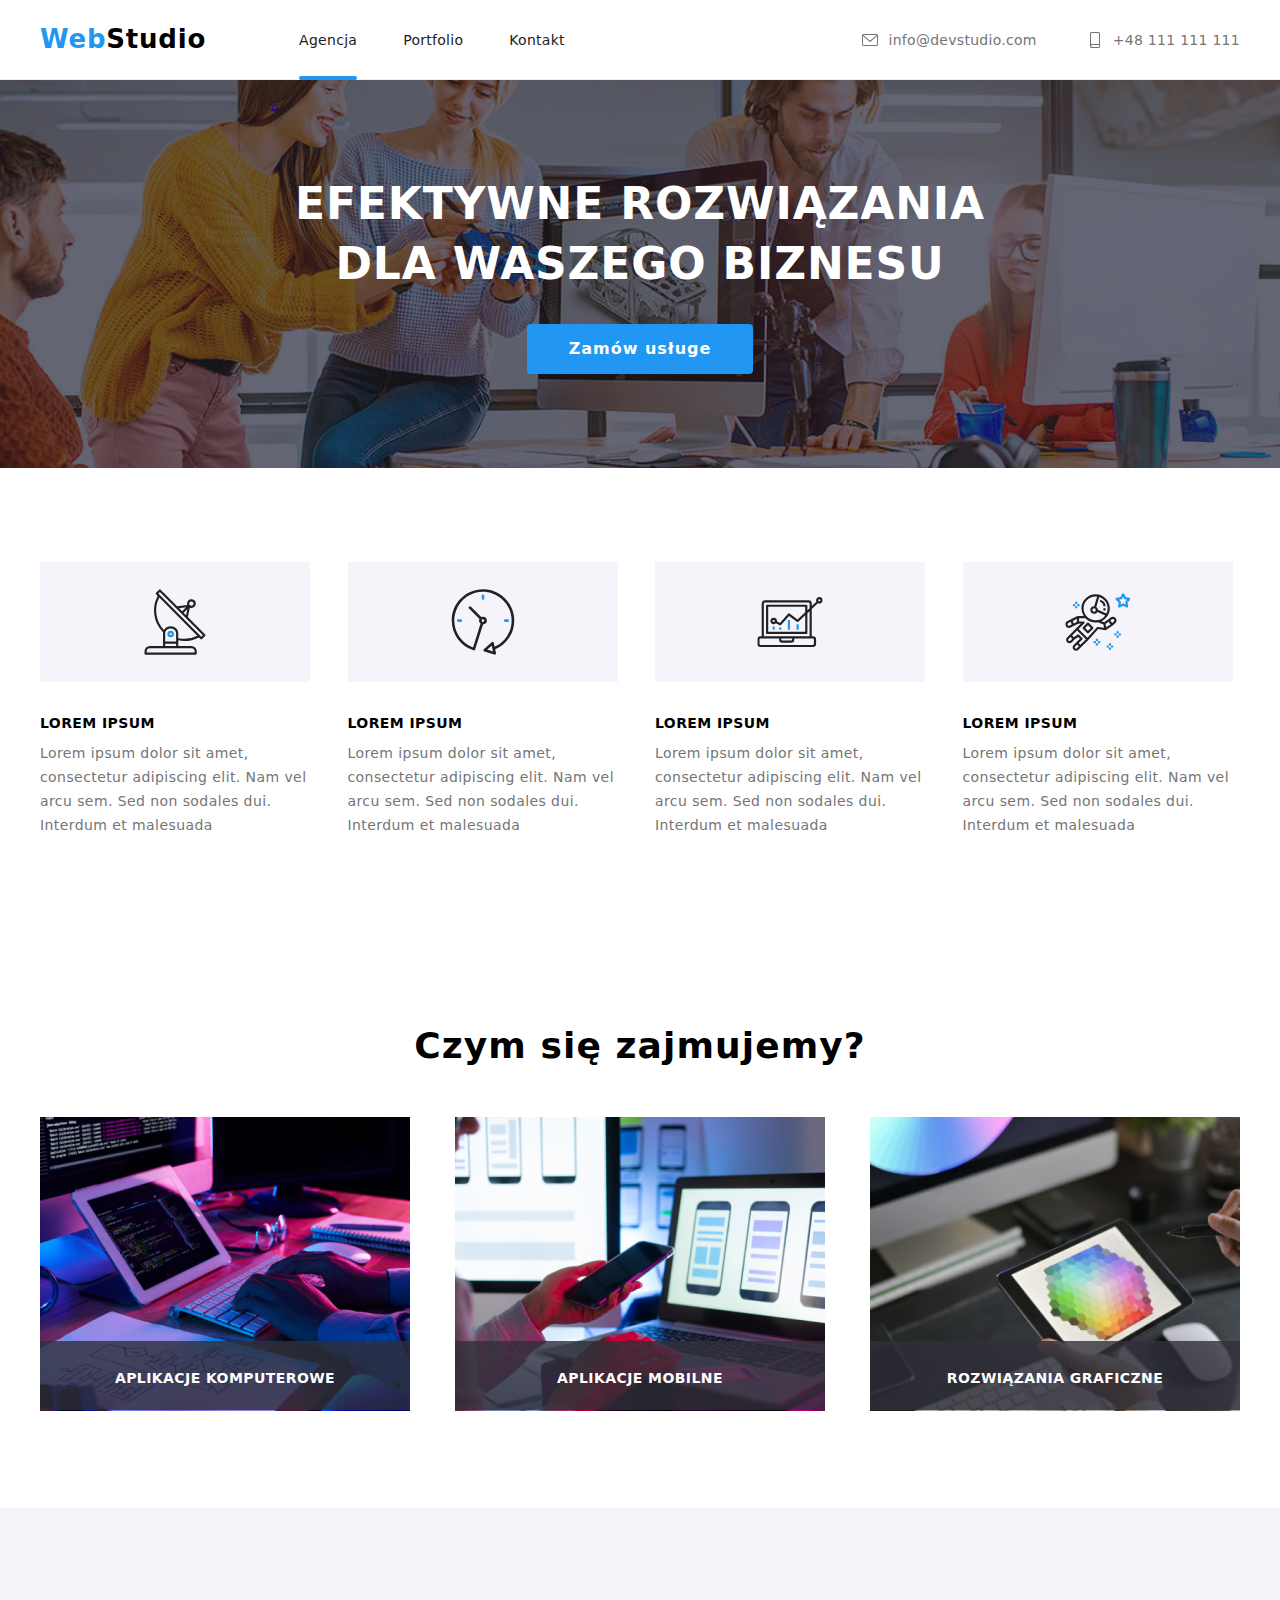
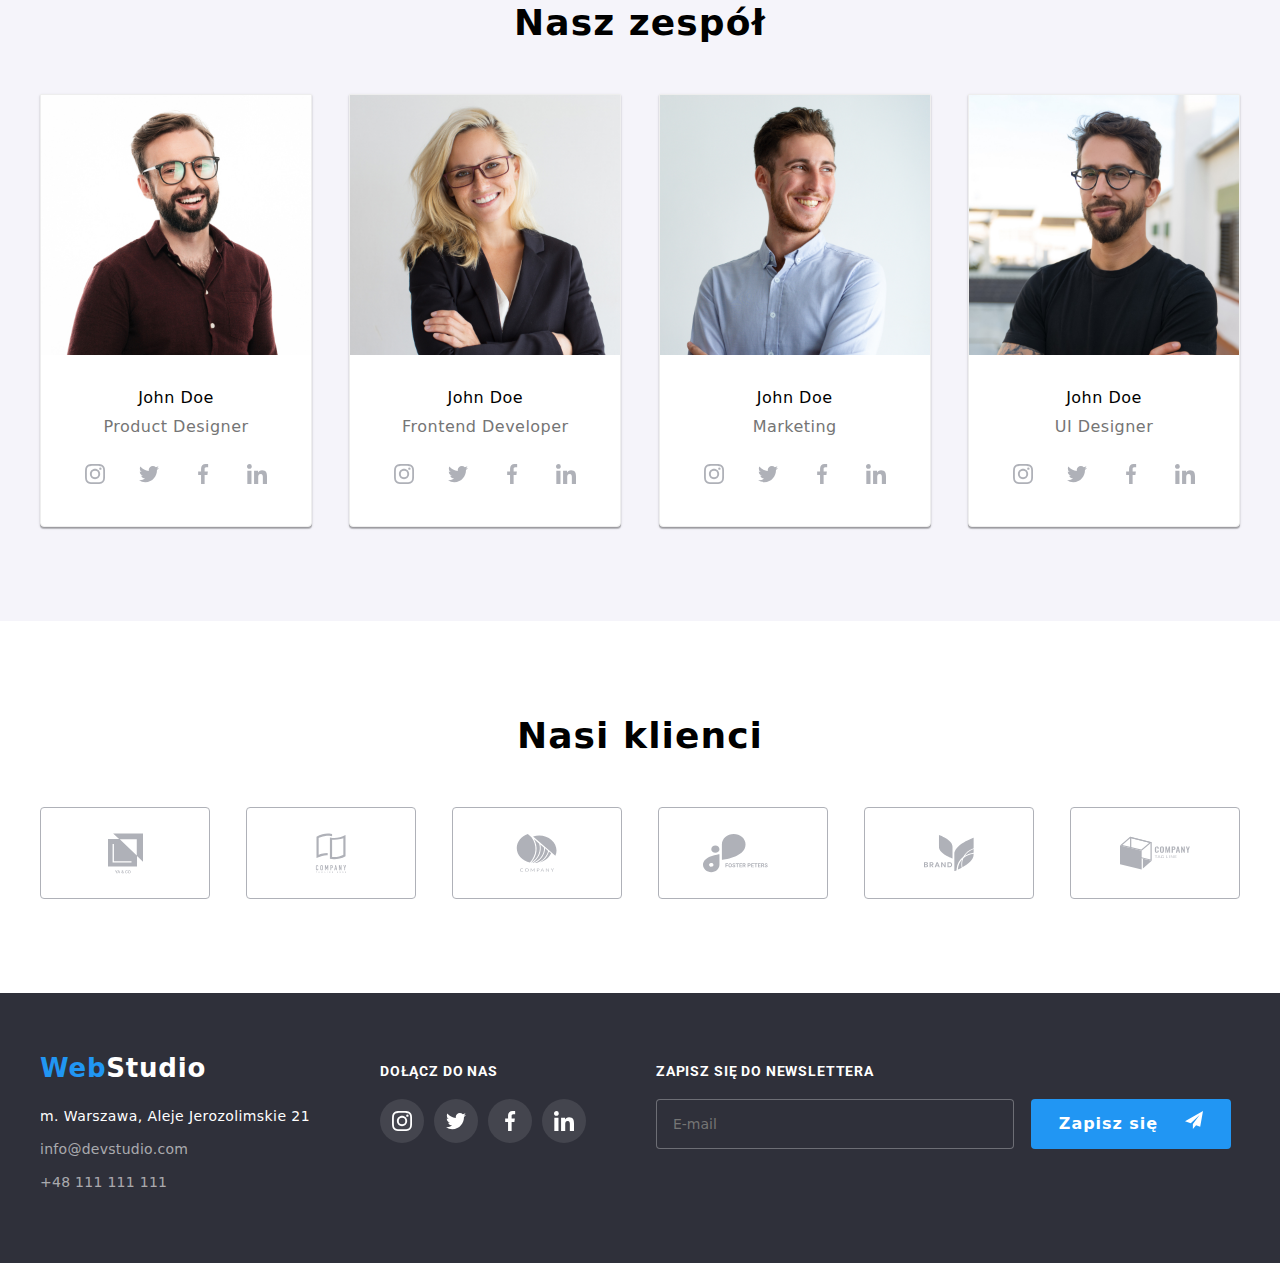
==== index.html @ d6995d27 "Initial commit" ====
<!DOCTYPE html>
<html lang="pl">
  <head>
    <meta charset="UTF-8" />
    <meta http-equiv="X-UA-Compatible" content="IE=edge" />
    <meta name="viewport" content="width=device-width, initial-scale=1.0" />
    <link rel="preconnect" href="https://fonts.googleapis.com" />
    <link rel="preconnect" href="https://fonts.gstatic.com" crossorigin />
    <link
      href="https://fonts.googleapis.com/css2?family=Raleway:wght@700&family=Roboto:wght@400;500;700;900&display=swap"
      rel="stylesheet"
    />
    <link rel="stylesheet" href="css/normalize.css" />
    <link rel="stylesheet" href="css/main.min.css" />
    <title>WebStudio</title>
  </head>
  <body>
    <header>
      <div class="container header">
        <nav class="header__nav">
          <a href="./index.html" class="header__logo"
            >Web<span class="header__logo--accent">Studio</span>
          </a>
          <ul class="header__menu">
            <li>
              <a class="header__menu--link header__menu--hover" href="">Agencja</a>
            </li>
            <li><a class="header__menu--link" href="./portfolio.html">Portfolio</a></li>
            <li><a class="header__menu--link" href="">Kontakt</a></li>
          </ul>
        </nav>
        <ul class="header__contact">
          <li>
            <a class="header__contact--link" href="mailto:info@devstudio.com"
              ><svg width="18" height="16">
                <use href="./images/icons.svg#icon-envelope-3"></use>
              </svg>
              info@devstudio.com</a
            >
          </li>
          <li>
            <a class="header__contact--link" href="tel:+48111111111"
              ><svg width="16" height="20">
                <use href="./images/icons.svg#icon-smartphone-2"></use>
              </svg>
              +48 111 111 111</a
            >
          </li>
        </ul>
      </div>
    </header>
    <main>
      <section class="section slogan">
        <div class="container">
          <h1 class="slogan__text">EFEKTYWNE ROZWIĄZANIA<br />DLA WASZEGO BIZNESU</h1>
          <button type="button" class="slogan__button" data-modal-open>Zamów usługe</button>
        </div>
      </section>
      <section class="section">
        <div class="container">
          <ul class="lorem__list lorem__icons">
            <li>
              <svg class="lorem__icons--box" width="65.32px" height="70px">
                <use href="./images/icons.svg#icon-antenna-1"></use>
              </svg>
              <h3>LOREM IPSUM</h3>
              <p class="lorem__table--text">
                Lorem ipsum dolor sit amet, consectetur adipiscing elit. Nam vel arcu sem. Sed non
                sodales dui. Interdum et malesuada
              </p>
            </li>
            <li>
              <svg class="lorem__icons--box" width="65.32px" height="70px">
                <use href="./images/icons.svg#icon-clock-1"></use>
              </svg>
              <h3>LOREM IPSUM</h3>
              <p class="lorem__table--text">
                Lorem ipsum dolor sit amet, consectetur adipiscing elit. Nam vel arcu sem. Sed non
                sodales dui. Interdum et malesuada
              </p>
            </li>
            <li>
              <svg class="lorem__icons--box" width="65.32px" height="70px">
                <use href="./images/icons.svg#icon-diagram-1"></use>
              </svg>
              <h3>LOREM IPSUM</h3>
              <p class="lorem__table--text">
                Lorem ipsum dolor sit amet, consectetur adipiscing elit. Nam vel arcu sem. Sed non
                sodales dui. Interdum et malesuada
              </p>
            </li>
            <li>
              <svg class="lorem__icons--box" width="65.32px" height="70px">
                <use href="./images/icons.svg#icon-astronaut-1"></use>
              </svg>
              <h3>LOREM IPSUM</h3>
              <p class="lorem__table--text">
                Lorem ipsum dolor sit amet, consectetur adipiscing elit. Nam vel arcu sem. Sed non
                sodales dui. Interdum et malesuada
              </p>
            </li>
          </ul>
        </div>
      </section>
      <section class="section what_we_do">
        <div class="container">
          <h2>Czym się zajmujemy?</h2>
          <ul class="what_we_do__photos">
            <li class="what_we_do__table">
              <img
                src="images/writing-on-tablet.png"
                alt="writing On Tablet"
                width="370"
                height="294"
              />
              <p class="what_we_do__descriptions">APLIKACJE KOMPUTEROWE</p>
            </li>
            <li class="what_we_do__table">
              <img
                src="images/using-talet-and-mobilephone.png"
                alt="using Talet And Mobilephone"
                width="370"
                height="294"
              />
              <p class="what_we_do__descriptions">APLIKACJE MOBILNE</p>
            </li>
            <li class="what_we_do__table">
              <img
                src="images/colours-on-tablet.png"
                alt="colours On Tablet"
                width="370"
                height="294"
              />
              <p class="what_we_do__descriptions">ROZWIĄZANIA GRAFICZNE</p>
            </li>
          </ul>
        </div>
      </section>
      <section class="section our_team">
        <div class="container">
          <h2>Nasz zespół</h2>
          <ul class="our_team__photos">
            <li class="our_team__table">
              <img src="images/worker-1.jpg" alt="worker 1" width="270" height="260" />
              <h3 class="our_team__names">John Doe</h3>
              <p class="our_team__positions">Product Designer</p>
              <ul class="our_team__icons">
                <li class="our_team__icons--box">
                  <svg height="20px" width="20px">
                    <use href="./images/icons.svg#icon-instagram-2-1"></use>
                  </svg>
                </li>
                <li class="our_team__icons--box">
                  <svg height="20px" width="20px">
                    <use href="./images/icons.svg#icon-twitter-1"></use>
                  </svg>
                </li>
                <li class="our_team__icons--box">
                  <svg height="20px" width="20px">
                    <use href="./images/icons.svg#icon-facebook-1-1"></use>
                  </svg>
                </li>
                <li class="our_team__icons--box">
                  <svg height="20px" width="20px">
                    <use href="./images/icons.svg#icon-linkedin-1-1"></use>
                  </svg>
                </li>
              </ul>
            </li>
            <li class="our_team__table">
              <img src="images/worker-2.jpg" alt="worker 2" width="270" height="260" />
              <h3 class="our_team__names">John Doe</h3>
              <p class="our_team__positions">Frontend Developer</p>
              <ul class="our_team__icons">
                <li class="our_team__icons--box">
                  <svg height="20px" width="20px">
                    <use href="./images/icons.svg#icon-instagram-2-1"></use>
                  </svg>
                </li>
                <li class="our_team__icons--box">
                  <svg height="20px" width="20px">
                    <use href="./images/icons.svg#icon-twitter-1"></use>
                  </svg>
                </li>
                <li class="our_team__icons--box">
                  <svg height="20px" width="20px">
                    <use href="./images/icons.svg#icon-facebook-1-1"></use>
                  </svg>
                </li>
                <li class="our_team__icons--box">
                  <svg height="20px" width="20px">
                    <use href="./images/icons.svg#icon-linkedin-1-1"></use>
                  </svg>
                </li>
              </ul>
            </li>
            <li class="our_team__table">
              <img src="images/worker-3.jpg" alt="worker 3" width="270" height="260" />
              <h3 class="our_team__names">John Doe</h3>
              <p class="our_team__positions">Marketing</p>
              <ul class="our_team__icons">
                <li class="our_team__icons--box">
                  <svg height="20px" width="20px">
                    <use href="./images/icons.svg#icon-instagram-2-1"></use>
                  </svg>
                </li>
                <li class="our_team__icons--box">
                  <svg height="20px" width="20px">
                    <use href="./images/icons.svg#icon-twitter-1"></use>
                  </svg>
                </li>
                <li class="our_team__icons--box">
                  <svg height="20px" width="20px">
                    <use href="./images/icons.svg#icon-facebook-1-1"></use>
                  </svg>
                </li>
                <li class="our_team__icons--box">
                  <svg height="20px" width="20px">
                    <use href="./images/icons.svg#icon-linkedin-1-1"></use>
                  </svg>
                </li>
              </ul>
            </li>
            <li class="our_team__table">
              <img src="images/worker-4.jpg" alt="worker 4" width="270" height="260" />
              <h3 class="our_team__names">John Doe</h3>
              <p class="our_team__positions">UI Designer</p>
              <ul class="our_team__icons">
                <li class="our_team__icons--box">
                  <svg height="20px" width="20px">
                    <use href="./images/icons.svg#icon-instagram-2-1"></use>
                  </svg>
                </li>
                <li class="our_team__icons--box">
                  <svg height="20px" width="20px">
                    <use href="./images/icons.svg#icon-twitter-1"></use>
                  </svg>
                </li>
                <li class="our_team__icons--box">
                  <svg height="20px" width="20px">
                    <use href="./images/icons.svg#icon-facebook-1-1"></use>
                  </svg>
                </li>
                <li class="our_team__icons--box">
                  <svg height="20px" width="20px">
                    <use href="./images/icons.svg#icon-linkedin-1-1"></use>
                  </svg>
                </li>
              </ul>
            </li>
          </ul>
        </div>
      </section>
      <section class="section">
        <div class="container">
          <h2>Nasi klienci</h2>
          <ul class="our_clients">
            <li class="our_clients__icons">
              <svg height="46.7px" width="41px">
                <use href="./images/icons.svg#icon-group-11"></use>
              </svg>
            </li>
            <li class="our_clients__icons">
              <svg height="52px" width="40px">
                <use href="./images/icons.svg#icon-group-12"></use>
              </svg>
            </li>
            <li class="our_clients__icons">
              <svg height="41.18px" width="43.46px">
                <use href="./images/icons.svg#icon-group-13"></use>
              </svg>
            </li>
            <li class="our_clients__icons">
              <svg height="80" width="120">
                <use href="./images/icons.svg#icon-group-14"></use>
              </svg>
            </li>
            <li class="our_clients__icons">
              <svg height="50" width="80">
                <use href="./images/icons.svg#icon-group-15"></use>
              </svg>
            </li>
            <li class="our_clients__icons">
              <svg height="70" width="110">
                <use href="./images/icons.svg#icon-group-16"></use>
              </svg>
            </li>
          </ul>
        </div>
      </section>
    </main>
    <footer class="footer">
      <div class="container footer__container">
        <div>
          <a href="./index.html" class="footer__logo"
            >Web<span class="footer__logo--accent">Studio</span>
          </a>
          <ul>
            <li>
              <address class="footer__adress">
                <ul>
                  <li class="footer__adress--adress">m. Warszawa, Aleje Jerozolimskie 21</li>
                  <li>
                    <a class="footer__adress--contact" href="mailto:info@devstudio.com">
                      info@devstudio.com
                    </a>
                  </li>
                  <li>
                    <a class="footer__adress--contact" href="tel:+48111111111">+48 111 111 111</a>
                  </li>
                </ul>
              </address>
            </li>
          </ul>
        </div>
        <div>
          <h4 class="footer__table--join-us">DOŁĄCZ DO NAS</h4>
          <ul class="footer__table--icons">
            <li class="footer__table--icon-box">
              <svg height="20px" width="20px">
                <use href="./images/icons.svg#icon-instagram-2-1"></use>
              </svg>
            </li>
            <li class="footer__table--icon-box">
              <svg height="20px" width="20px">
                <use href="./images/icons.svg#icon-twitter-1"></use>
              </svg>
            </li>
            <li class="footer__table--icon-box">
              <svg height="20px" width="20px">
                <use href="./images/icons.svg#icon-facebook-1-1"></use>
              </svg>
            </li>
            <li class="footer__table--icon-box">
              <svg height="20px" width="20px">
                <use href="./images/icons.svg#icon-linkedin-1-1"></use>
              </svg>
            </li>
          </ul>
        </div>
        <div>
          <h4 class="footer__table--join-us">ZAPISZ SIĘ DO NEWSLETTERA</h4>
          <form>
            <input class="footer__form" type="email" name="mail" placeholder="E-mail" />
            <button class="footer__button" type="submit">
              Zapisz się
              <svg class="footer__button--icon" width="18px" height="18px">
                <use href="./images/icons.svg#icon-icon-send"></use>
              </svg>
            </button>
          </form>
        </div>
      </div>
    </footer>
    <div class="backdrop is-hidden" data-modal>
      <div class="modal">
        <button type="button" class="close-btn" data-modal-close>X</button>
        <h3 class="form__heading">Zostaw swoje dane w formularzu poniżej</h3>
        <form class="form__column">
          <ul>
            <li class="form__table">
              <label class="form__label" for="name">Imię </label>
              <input class="form__input form__input--name" id="name" type="text" name="name" />
              <svg width="18" height="18" class="form__input--icons">
                <use href="./images/icons.svg#icon-person-black-18dp-1"></use>
              </svg>
            </li>
            <li class="form__table">
              <label class="form__label" for="telephone">Telefon</label>
              <input
                class="form__input form__input--telephone"
                id="telephone"
                type="tel"
                name="telephone"
              />
              <svg width="18" height="18" class="form__input--icons">
                <use href="./images/icons.svg#icon-phone-black-18dp-1"></use>
              </svg>
            </li>
            <li class="form__table">
              <label class="form__label" for="mail">Email</label>
              <input class="form__input form__input--email" id="email" type="email" name="mail" />
              <svg width="18" height="18" class="form__input--icons">
                <use href="./images/icons.svg#icon-email-black-18dp-1"></use>
              </svg>
            </li>
            <li class="form__table">
              <label class="form__label" for="comment">Komentarz</label>
              <textarea
                class="form__input form__input--comment"
                rows="5"
                name="comment"
                placeholder="Wprowadź tekst"
              ></textarea>
            </li>
            <li class="form__table form__regulations">
              <label class="form__label form__label--checkbox" for="check"
                ><input
                  class="form__checkbox"
                  id="check"
                  type="checkbox"
                  name="regulationsAndPoliticCheckbox"
                  value="acceptedRegulationsAndPolitision" />

                Oświadczam iż akceptuję <a class="form__link" href="">Regulamin</a> i
                <a class="form__link" href="">Politykę Prywatności</a>.<svg
                  width="16"
                  height="15"
                  class="form__checkbox--icon"
                >
                  <use href="./images/icons.svg#icon-icon-check"></use></svg
              ></label>
            </li>
            <li class="form__table">
              <button class="form__button" type="submit">Wyślij</button>
            </li>
          </ul>
        </form>
      </div>
    </div>
    <script src="./js/modal.js"></script>
  </body>
</html>
---- css/main.min.css ----
header{border-bottom:1px solid #ececec}.header{display:-webkit-box;display:-ms-flexbox;display:flex;-webkit-box-pack:justify;-ms-flex-pack:justify;justify-content:space-between;background-color:#fff;font-weight:500;padding:24px 0}.header__nav,.header__menu,.header__contact{display:-webkit-box;display:-ms-flexbox;display:flex;-webkit-box-align:center;-ms-flex-align:center;align-items:center}.header__logo{font-family:"" Raleway ", sans-serif";font-size:26px;font-weight:700;line-height:31px;letter-spacing:.03em;color:#2196f3}.header__logo--accent{color:#000}.header__menu{margin-left:93px;-webkit-column-gap:46px;-moz-column-gap:46px;column-gap:46px}.header__menu--hover::after{content:"";display:block;position:absolute;width:58px;height:4px;border-radius:2px;top:76px;background-color:#2196f3}.header__menu--link{color:#212121}.header__menu--link:hover{color:#2196f3;-webkit-transition-duration:250ms;transition-duration:250ms;-webkit-transition-property:color;transition-property:color}.header__contact{-webkit-column-gap:50px;-moz-column-gap:50px;column-gap:50px;fill:#757575}.header__contact--link{color:#757575;-webkit-box-align:center;-ms-flex-align:center;align-items:center;display:-webkit-box;display:-ms-flexbox;display:flex;-webkit-column-gap:10px;-moz-column-gap:10px;column-gap:10px}.header__contact:hover,.header__contact:focus{color:#2196f3;fill:#2196f3;-webkit-transition-duration:250ms;transition-duration:250ms;-webkit-transition-property:color,fill;transition-property:color,fill}.slogan{background:-webkit-gradient(linear, left top, left bottom, from(rgba(47, 48, 58, 0.4)), to(rgba(47, 48, 58, 0.4))),url(../images/people-in-work.jpg);background:linear-gradient(rgba(47, 48, 58, 0.4), rgba(47, 48, 58, 0.4)),url(../images/people-in-work.jpg);background-size:cover;margin:0 auto;color:#fff;letter-spacing:.06em;text-align:center;padding:200px 0;background-size:1600px;background-repeat:no-repeat;background-position:center}.slogan__text{font-size:44px;font-weight:900;line-height:60px;margin-bottom:30px}.slogan__button{background-color:#2196f3;border-color:#2196f3;color:#fff;font-size:16px;line-height:30px;letter-spacing:.06em;border-radius:4px;cursor:pointer;border:none;padding:10px 42px;font-weight:700}.lorem__icons,.lorem__list{display:-webkit-box;display:-ms-flexbox;display:flex;-webkit-box-pack:justify;-ms-flex-pack:justify;justify-content:space-between;-webkit-column-gap:30px;-moz-column-gap:30px;column-gap:30px}.lorem__icons--box{width:270px;height:120px;background-color:#f5f4fa;margin-bottom:30px;padding:25px 102.34px}.lorem__table--text{font-size:14px;font-weight:400;line-height:24px;letter-spacing:.03em;color:#757575}.what_we_do{padding-top:0}.what_we_do__photos{display:-webkit-box;display:-ms-flexbox;display:flex;-webkit-box-pack:justify;-ms-flex-pack:justify;justify-content:space-between;-webkit-column-gap:30px;-moz-column-gap:30px;column-gap:30px}.what_we_do__table{position:relative}.what_we_do__descriptions{background-color:rgba(47,48,58,.8);font-family:"" Roboto ", sans-serif";font-weight:700;font-size:14px;color:#fff;position:absolute;inset:224px 0 4px 0;display:-webkit-box;display:-ms-flexbox;display:flex;-webkit-box-pack:center;-ms-flex-pack:center;justify-content:center;text-align:center;padding-top:22px;z-index:1}.our_team{background-color:#f5f4fa}.our_team__photos{display:-webkit-box;display:-ms-flexbox;display:flex;-webkit-box-pack:justify;-ms-flex-pack:justify;justify-content:space-between;-webkit-column-gap:30px;-moz-column-gap:30px;column-gap:30px}.our_team__table{border:1px solid #eee;background-color:#fff;-webkit-box-shadow:0px 1px 3px rgba(0,0,0,.12),0px 1px 1px rgba(0,0,0,.14),0px 2px 1px rgba(0,0,0,.2);box-shadow:0px 1px 3px rgba(0,0,0,.12),0px 1px 1px rgba(0,0,0,.14),0px 2px 1px rgba(0,0,0,.2);border-radius:0px 0px 4px 4px;text-align:center}.our_team__names{font-size:16px;font-weight:500;line-height:19px;letter-spacing:.03em;padding-top:30px;padding-bottom:10px}.our_team__positions{font-size:16px;font-weight:400;line-height:19px;letter-spacing:.03em;padding-bottom:16px;color:#757575}.our_team__icons{display:-webkit-box;display:-ms-flexbox;display:flex;-webkit-box-pack:center;-ms-flex-pack:center;justify-content:center;fill:#afb1b8;-webkit-column-gap:10px;-moz-column-gap:10px;column-gap:10px;padding-bottom:30px}.our_team__icons--box{width:44px;height:44px;border-radius:50%;display:-webkit-box;display:-ms-flexbox;display:flex;-webkit-box-pack:center;-ms-flex-pack:center;justify-content:center;-webkit-box-align:center;-ms-flex-align:center;align-items:center}.our_team__icons--box:hover{background-color:#2196f3;cursor:pointer;fill:#fff;-webkit-transition-duration:250ms;transition-duration:250ms;-webkit-transition-property:background-color,fill;transition-property:background-color,fill}.our_clients{display:-webkit-box;display:-ms-flexbox;display:flex;-webkit-box-pack:justify;-ms-flex-pack:justify;justify-content:space-between;-webkit-column-gap:30px;-moz-column-gap:30px;column-gap:30px;fill:#afb1b8}.our_clients__icons{width:170px;height:92px;border:1px solid #afb1b8;border-radius:4px;display:-webkit-box;display:-ms-flexbox;display:flex;-webkit-box-pack:center;-ms-flex-pack:center;justify-content:center;-webkit-box-align:center;-ms-flex-align:center;align-items:center}.our_clients__icons:hover{cursor:pointer;border-color:#2196f3;fill:#2196f3;-webkit-transition-duration:250ms;transition-duration:250ms;-webkit-transition-property:border-color,fill;transition-property:border-color,fill}footer{background-color:#2f303a}.footer{padding:60px 0}.footer__container{display:-webkit-box;display:-ms-flexbox;display:flex;gap:70px}.footer__logo{display:inline-block;font-family:"" Raleway ", sans-serif";color:#2196f3;font-size:26px;font-weight:700;line-height:31px;letter-spacing:.03em;margin-bottom:20px}.footer__logo--accent{color:#fff}.footer__adress{font-style:normal}.footer__adress .footer__adress--adress{font-size:14px;line-height:24px;letter-spacing:.03em;color:#fff;margin-bottom:9px}.footer__adress--contact{display:inline-block;color:rgba(255,255,255,.6);line-height:24px;margin-bottom:9px}.footer__table--join-us{font-family:Roboto;font-weight:700;font-size:14px;color:#fff;margin-bottom:10px}.footer__table--icon-box{background-color:rgba(255,255,255,.1);fill:#fff}.footer__table--icons{display:-webkit-box;display:-ms-flexbox;display:flex;-webkit-box-pack:center;-ms-flex-pack:center;justify-content:center;fill:#afb1b8;-webkit-column-gap:10px;-moz-column-gap:10px;column-gap:10px;padding-bottom:30px}.footer__table--icon-box{width:44px;height:44px;border-radius:50%;display:-webkit-box;display:-ms-flexbox;display:flex;-webkit-box-pack:center;-ms-flex-pack:center;justify-content:center;-webkit-box-align:center;-ms-flex-align:center;align-items:center}.footer__table--icon-box:hover{background-color:#2196f3;cursor:pointer;fill:#fff;-webkit-transition-duration:250ms;transition-duration:250ms;-webkit-transition-property:background-color,fill;transition-property:background-color,fill}.footer__form{border:1px solid rgba(255,255,255,.3);border-radius:4px;background-color:#2f303a;width:358px;height:50px;padding-left:16px;color:#eee}.footer__button{background-color:#2196f3;color:#fff;font-size:16px;line-height:30px;letter-spacing:.06em;border-radius:4px;cursor:pointer;border:none;font-weight:700;width:200px;height:50px;margin-left:12px}.footer__button--icon{margin-left:20px}.footer__adress--contact:hover{color:#2196f3;-webkit-transition-duration:250ms;transition-duration:250ms;-webkit-transition-property:color;transition-property:color}.bookmarks__buttons{display:-webkit-box;display:-ms-flexbox;display:flex;-webkit-box-pack:center;-ms-flex-pack:center;justify-content:center;-webkit-column-gap:8px;-moz-column-gap:8px;column-gap:8px}.bookmarks__buttons--button{font-size:16px;font-weight:500;line-height:26px;letter-spacing:.03em;cursor:pointer;border:none;border-radius:4px;padding:6px 22px;margin-inline:8px}.bookmarks__buttons--button:hover{background-color:#2196f3;color:#fff;-webkit-box-shadow:0px 3px 1px rgba(0,0,0,.1),0px 1px 2px rgba(0,0,0,.08),0px 2px 2px rgba(0,0,0,.12);box-shadow:0px 3px 1px rgba(0,0,0,.1),0px 1px 2px rgba(0,0,0,.08),0px 2px 2px rgba(0,0,0,.12);-webkit-transition-duration:250ms;transition-duration:250ms;-webkit-transition-property:background-color,color,-webkit-box-shadow;transition-property:background-color,color,-webkit-box-shadow;transition-property:background-color,color,box-shadow;transition-property:background-color,color,box-shadow,-webkit-box-shadow}.tiles__table{display:-webkit-box;display:-ms-flexbox;display:flex;-webkit-box-pack:justify;-ms-flex-pack:justify;justify-content:space-between;-ms-flex-wrap:wrap;flex-wrap:wrap;gap:30px;margin-top:50px}.tiles__table--frame{border:1px solid #eee}.tiles__table--frame:hover{cursor:pointer;-webkit-box-shadow:0px 1px 1px rgba(0,0,0,.12),0px 4px 4px rgba(0,0,0,.06),1px 4px 6px rgba(0,0,0,.16);box-shadow:0px 1px 1px rgba(0,0,0,.12),0px 4px 4px rgba(0,0,0,.06),1px 4px 6px rgba(0,0,0,.16);-webkit-transition-duration:250ms;transition-duration:250ms;-webkit-transition-property:-webkit-box-shadow;transition-property:-webkit-box-shadow;transition-property:box-shadow;transition-property:box-shadow, -webkit-box-shadow}.tiles__table--div{position:relative;overflow:hidden}.tiles__table--hidden{background-color:rgba(33,150,243,.9);width:100%;height:100%;color:#fff;font-family:"" Roboto ", sans-serif";font-weight:400;font-size:18px;line-height:28px;position:absolute;bottom:-100%;-webkit-transition:250ms;transition:250ms;padding:49px 45px 49px 24px}.tiles__table--frame:hover .tiles__table--hidden{bottom:0px}.tiles__table--category{padding:20px 24px 2px 24px}.tiles__table--subscription{padding:2px 24px 20px 24px;color:#757575}.backdrop{position:fixed;left:0;top:0;width:100%;height:100%;background-color:rgba(0,0,0,.2);display:-webkit-box;display:-ms-flexbox;display:flex;-webkit-box-pack:center;-ms-flex-pack:center;justify-content:center;-webkit-box-align:center;-ms-flex-align:center;align-items:center;z-index:10}.modal{position:relative;width:528px;height:581px;background-color:#fff;padding:40px}.close-btn{position:absolute;top:8px;right:8px;width:30px;height:30px;background-color:#fff;border:1px solid rgba(0,0,0,.1);border-radius:50%;cursor:pointer}.is-hidden{opacity:0;visibility:hidden;pointer-events:none}.form__heading{text-align:center;font-family:"" Roboto ", sans-serif";font-weight:700;font-size:20px;line-height:23.44px}.form__column *{display:-webkit-box;display:-ms-flexbox;display:flex;-webkit-box-orient:vertical;-webkit-box-direction:normal;-ms-flex-direction:column;flex-direction:column}.form__input{border:solid 1px rgba(33,33,33,.2);border-radius:4px;height:40px;padding-left:40px}.form__input--icons{position:absolute;margin-top:5.5%;margin-left:3%}.form__input:hover~.form__input--icons{fill:#2196f3}.form__input:hover,.form__input:focus{border:solid 1px #2196f3;border-radius:4px;outline:none}.form__input:focus~.form__input--icons{fill:#2196f3}.form__input--comment{height:120px;resize:none;padding:12px 16px}.form__column{color:#757575;font-family:"" Roboto ", sans-serif";font-weight:400;font-size:12px;line-height:14.06px}.form__button{background-color:#2196f3;border-color:#2196f3;color:#fff;font-size:16px;line-height:30px;letter-spacing:.06em;border-radius:4px;cursor:pointer;border:none;padding:10px 42px;font-weight:700;max-width:200px;margin:0 auto;margin-top:20px}.form__table{margin-bottom:10px}.form__label{margin-bottom:4px}.form__link{color:#2196f3;text-decoration:underline}.form__regulations *{display:inline}.form__checkbox{width:16px;height:15px;-webkit-appearance:none;-moz-appearance:none;appearance:none;padding-left:24px}.form__label--checkbox::before{display:block;position:absolute;content:"";width:16px;height:15px;border:#212121 solid 2px;border-radius:3px}.form__label--checkbox{position:relative;cursor:pointer}.form__checkbox--icon{position:absolute;right:96.4%;visibility:hidden}.form__checkbox:checked~.form__checkbox--icon{visibility:visible}.form__checkbox:checked~.form__label--checkbox::before{border:none}*{margin:0;padding:0}ul{list-style:none}a{text-decoration:none}body{font-family:"" Roboto ", sans-serif";font-size:14px;font-weight:400;line-height:16px;letter-spacing:.02em}footer{background-color:#2f303a}h2{font-size:36px;font-weight:700;line-height:42px;letter-spacing:.03em;text-align:center;padding-bottom:50px}h3{font-size:14px;font-weight:700;line-height:16px;letter-spacing:.03em;padding-bottom:10px}h4{font-size:18px;font-weight:700;line-height:36px;letter-spacing:.06em}p{font-size:16px;font-weight:400;line-height:30px;letter-spacing:.03em}.container{max-width:1200px;margin:0 auto;width:100%}.section{padding:94px 0}/*# sourceMappingURL=main.min.css.map */
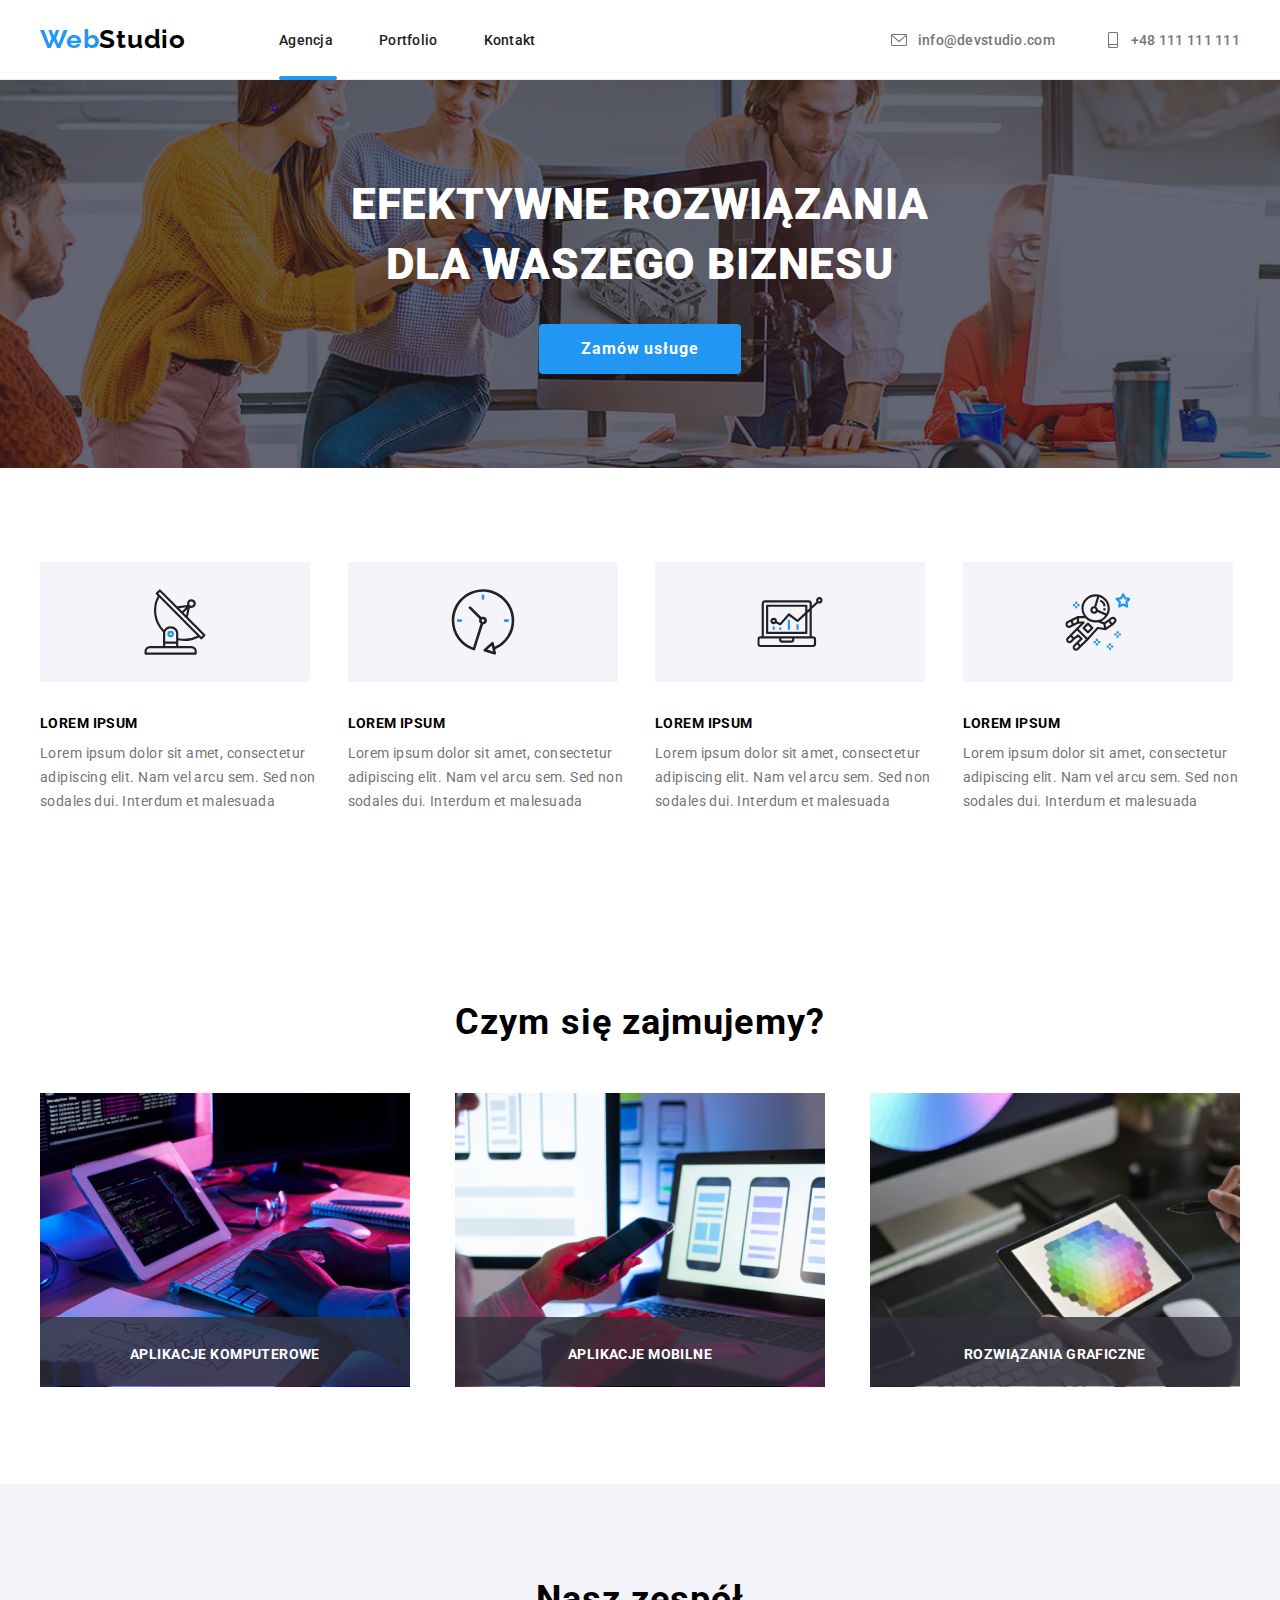
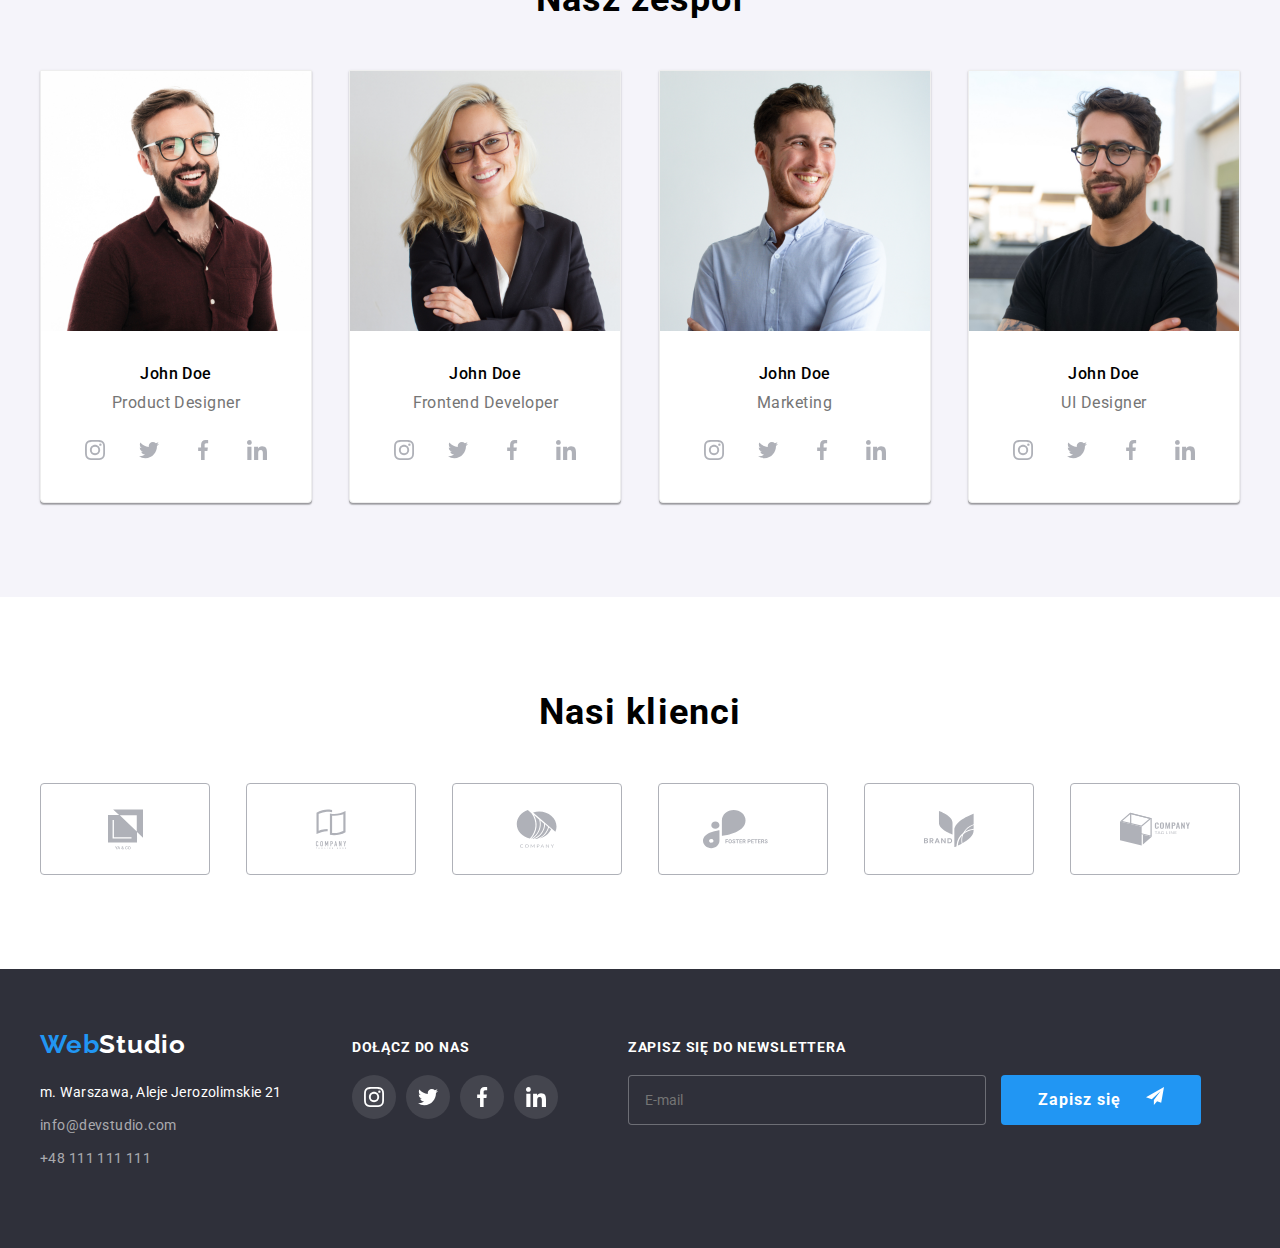
==== commit ca3a7fa7: "f" ====
--- a/index.html
+++ b/index.html
@@ -58,43 +58,43 @@
       </section>
       <section class="section">
         <div class="container">
-          <ul class="lorem__list lorem__icons">
-            <li>
-              <svg class="lorem__icons--box" width="65.32px" height="70px">
+          <ul class="lorem_section">
+            <li>
+              <svg class="lorem_section__icons" width="65.32px" height="70px">
                 <use href="./images/icons.svg#icon-antenna-1"></use>
               </svg>
               <h3>LOREM IPSUM</h3>
-              <p class="lorem__table--text">
+              <p class="lorem_section__text">
                 Lorem ipsum dolor sit amet, consectetur adipiscing elit. Nam vel arcu sem. Sed non
                 sodales dui. Interdum et malesuada
               </p>
             </li>
             <li>
-              <svg class="lorem__icons--box" width="65.32px" height="70px">
+              <svg class="lorem_section__icons" width="65.32px" height="70px">
                 <use href="./images/icons.svg#icon-clock-1"></use>
               </svg>
               <h3>LOREM IPSUM</h3>
-              <p class="lorem__table--text">
+              <p class="lorem_section__text">
                 Lorem ipsum dolor sit amet, consectetur adipiscing elit. Nam vel arcu sem. Sed non
                 sodales dui. Interdum et malesuada
               </p>
             </li>
             <li>
-              <svg class="lorem__icons--box" width="65.32px" height="70px">
+              <svg class="lorem_section__icons" width="65.32px" height="70px">
                 <use href="./images/icons.svg#icon-diagram-1"></use>
               </svg>
               <h3>LOREM IPSUM</h3>
-              <p class="lorem__table--text">
+              <p class="lorem_section__text">
                 Lorem ipsum dolor sit amet, consectetur adipiscing elit. Nam vel arcu sem. Sed non
                 sodales dui. Interdum et malesuada
               </p>
             </li>
             <li>
-              <svg class="lorem__icons--box" width="65.32px" height="70px">
+              <svg class="lorem_section__icons" width="65.32px" height="70px">
                 <use href="./images/icons.svg#icon-astronaut-1"></use>
               </svg>
               <h3>LOREM IPSUM</h3>
-              <p class="lorem__table--text">
+              <p class="lorem_section__text">
                 Lorem ipsum dolor sit amet, consectetur adipiscing elit. Nam vel arcu sem. Sed non
                 sodales dui. Interdum et malesuada
               </p>
@@ -102,146 +102,146 @@
           </ul>
         </div>
       </section>
-      <section class="section what_we_do">
+      <section class="section what_we_do_section">
         <div class="container">
           <h2>Czym się zajmujemy?</h2>
-          <ul class="what_we_do__photos">
-            <li class="what_we_do__table">
+          <ul class="what_we_do_section__table">
+            <li class="what_we_do_section__photos">
               <img
                 src="images/writing-on-tablet.png"
                 alt="writing On Tablet"
                 width="370"
                 height="294"
               />
-              <p class="what_we_do__descriptions">APLIKACJE KOMPUTEROWE</p>
-            </li>
-            <li class="what_we_do__table">
+              <p class="what_we_do_section__descriptions">APLIKACJE KOMPUTEROWE</p>
+            </li>
+            <li class="what_we_do_section__photos">
               <img
                 src="images/using-talet-and-mobilephone.png"
                 alt="using Talet And Mobilephone"
                 width="370"
                 height="294"
               />
-              <p class="what_we_do__descriptions">APLIKACJE MOBILNE</p>
-            </li>
-            <li class="what_we_do__table">
+              <p class="what_we_do_section__descriptions">APLIKACJE MOBILNE</p>
+            </li>
+            <li class="what_we_do_section__photos">
               <img
                 src="images/colours-on-tablet.png"
                 alt="colours On Tablet"
                 width="370"
                 height="294"
               />
-              <p class="what_we_do__descriptions">ROZWIĄZANIA GRAFICZNE</p>
+              <p class="what_we_do_section__descriptions">ROZWIĄZANIA GRAFICZNE</p>
             </li>
           </ul>
         </div>
       </section>
-      <section class="section our_team">
+      <section class="section our_team_section">
         <div class="container">
           <h2>Nasz zespół</h2>
-          <ul class="our_team__photos">
-            <li class="our_team__table">
+          <ul class="our_team_section__photos">
+            <li class="our_team_section__table">
               <img src="images/worker-1.jpg" alt="worker 1" width="270" height="260" />
-              <h3 class="our_team__names">John Doe</h3>
-              <p class="our_team__positions">Product Designer</p>
-              <ul class="our_team__icons">
-                <li class="our_team__icons--box">
+              <h3 class="our_team_section__names">John Doe</h3>
+              <p class="our_team_section__positions">Product Designer</p>
+              <ul class="our_team_section__icons">
+                <li class="our_team_section__icons--box">
                   <svg height="20px" width="20px">
                     <use href="./images/icons.svg#icon-instagram-2-1"></use>
                   </svg>
                 </li>
-                <li class="our_team__icons--box">
+                <li class="our_team_section__icons--box">
                   <svg height="20px" width="20px">
                     <use href="./images/icons.svg#icon-twitter-1"></use>
                   </svg>
                 </li>
-                <li class="our_team__icons--box">
+                <li class="our_team_section__icons--box">
                   <svg height="20px" width="20px">
                     <use href="./images/icons.svg#icon-facebook-1-1"></use>
                   </svg>
                 </li>
-                <li class="our_team__icons--box">
+                <li class="our_team_section__icons--box">
                   <svg height="20px" width="20px">
                     <use href="./images/icons.svg#icon-linkedin-1-1"></use>
                   </svg>
                 </li>
               </ul>
             </li>
-            <li class="our_team__table">
+            <li class="our_team_section__table">
               <img src="images/worker-2.jpg" alt="worker 2" width="270" height="260" />
-              <h3 class="our_team__names">John Doe</h3>
-              <p class="our_team__positions">Frontend Developer</p>
-              <ul class="our_team__icons">
-                <li class="our_team__icons--box">
+              <h3 class="our_team_section__names">John Doe</h3>
+              <p class="our_team_section__positions">Frontend Developer</p>
+              <ul class="our_team_section__icons">
+                <li class="our_team_section__icons--box">
                   <svg height="20px" width="20px">
                     <use href="./images/icons.svg#icon-instagram-2-1"></use>
                   </svg>
                 </li>
-                <li class="our_team__icons--box">
+                <li class="our_team_section__icons--box">
                   <svg height="20px" width="20px">
                     <use href="./images/icons.svg#icon-twitter-1"></use>
                   </svg>
                 </li>
-                <li class="our_team__icons--box">
+                <li class="our_team_section__icons--box">
                   <svg height="20px" width="20px">
                     <use href="./images/icons.svg#icon-facebook-1-1"></use>
                   </svg>
                 </li>
-                <li class="our_team__icons--box">
+                <li class="our_team_section__icons--box">
                   <svg height="20px" width="20px">
                     <use href="./images/icons.svg#icon-linkedin-1-1"></use>
                   </svg>
                 </li>
               </ul>
             </li>
-            <li class="our_team__table">
+            <li class="our_team_section__table">
               <img src="images/worker-3.jpg" alt="worker 3" width="270" height="260" />
-              <h3 class="our_team__names">John Doe</h3>
-              <p class="our_team__positions">Marketing</p>
-              <ul class="our_team__icons">
-                <li class="our_team__icons--box">
+              <h3 class="our_team_section__names">John Doe</h3>
+              <p class="our_team_section__positions">Marketing</p>
+              <ul class="our_team_section__icons">
+                <li class="our_team_section__icons--box">
                   <svg height="20px" width="20px">
                     <use href="./images/icons.svg#icon-instagram-2-1"></use>
                   </svg>
                 </li>
-                <li class="our_team__icons--box">
+                <li class="our_team_section__icons--box">
                   <svg height="20px" width="20px">
                     <use href="./images/icons.svg#icon-twitter-1"></use>
                   </svg>
                 </li>
-                <li class="our_team__icons--box">
+                <li class="our_team_section__icons--box">
                   <svg height="20px" width="20px">
                     <use href="./images/icons.svg#icon-facebook-1-1"></use>
                   </svg>
                 </li>
-                <li class="our_team__icons--box">
+                <li class="our_team_section__icons--box">
                   <svg height="20px" width="20px">
                     <use href="./images/icons.svg#icon-linkedin-1-1"></use>
                   </svg>
                 </li>
               </ul>
             </li>
-            <li class="our_team__table">
+            <li class="our_team_section__table">
               <img src="images/worker-4.jpg" alt="worker 4" width="270" height="260" />
-              <h3 class="our_team__names">John Doe</h3>
-              <p class="our_team__positions">UI Designer</p>
-              <ul class="our_team__icons">
-                <li class="our_team__icons--box">
+              <h3 class="our_team_section__names">John Doe</h3>
+              <p class="our_team_section__positions">UI Designer</p>
+              <ul class="our_team_section__icons">
+                <li class="our_team_section__icons--box">
                   <svg height="20px" width="20px">
                     <use href="./images/icons.svg#icon-instagram-2-1"></use>
                   </svg>
                 </li>
-                <li class="our_team__icons--box">
+                <li class="our_team_section__icons--box">
                   <svg height="20px" width="20px">
                     <use href="./images/icons.svg#icon-twitter-1"></use>
                   </svg>
                 </li>
-                <li class="our_team__icons--box">
+                <li class="our_team_section__icons--box">
                   <svg height="20px" width="20px">
                     <use href="./images/icons.svg#icon-facebook-1-1"></use>
                   </svg>
                 </li>
-                <li class="our_team__icons--box">
+                <li class="our_team_section__icons--box">
                   <svg height="20px" width="20px">
                     <use href="./images/icons.svg#icon-linkedin-1-1"></use>
                   </svg>
@@ -254,33 +254,33 @@
       <section class="section">
         <div class="container">
           <h2>Nasi klienci</h2>
-          <ul class="our_clients">
-            <li class="our_clients__icons">
+          <ul class="our_clients_section">
+            <li class="our_clients_section__icons">
               <svg height="46.7px" width="41px">
                 <use href="./images/icons.svg#icon-group-11"></use>
               </svg>
             </li>
-            <li class="our_clients__icons">
+            <li class="our_clients_section__icons">
               <svg height="52px" width="40px">
                 <use href="./images/icons.svg#icon-group-12"></use>
               </svg>
             </li>
-            <li class="our_clients__icons">
+            <li class="our_clients_section__icons">
               <svg height="41.18px" width="43.46px">
                 <use href="./images/icons.svg#icon-group-13"></use>
               </svg>
             </li>
-            <li class="our_clients__icons">
+            <li class="our_clients_section__icons">
               <svg height="80" width="120">
                 <use href="./images/icons.svg#icon-group-14"></use>
               </svg>
             </li>
-            <li class="our_clients__icons">
+            <li class="our_clients_section__icons">
               <svg height="50" width="80">
                 <use href="./images/icons.svg#icon-group-15"></use>
               </svg>
             </li>
-            <li class="our_clients__icons">
+            <li class="our_clients_section__icons">
               <svg height="70" width="110">
                 <use href="./images/icons.svg#icon-group-16"></use>
               </svg>
@@ -352,67 +352,77 @@
         </div>
       </div>
     </footer>
-    <div class="backdrop is-hidden" data-modal>
-      <div class="modal">
-        <button type="button" class="close-btn" data-modal-close>X</button>
-        <h3 class="form__heading">Zostaw swoje dane w formularzu poniżej</h3>
-        <form class="form__column">
+    <div class="backdrop_section is-hidden" data-modal>
+      <div class="backdrop_section__modal">
+        <button type="button" class="backdrop_section__close_btn" data-modal-close>X</button>
+        <h3 class="backdrop_section__heading">Zostaw swoje dane w formularzu poniżej</h3>
+        <form class="backdrop_section__column">
           <ul>
-            <li class="form__table">
-              <label class="form__label" for="name">Imię </label>
-              <input class="form__input form__input--name" id="name" type="text" name="name" />
-              <svg width="18" height="18" class="form__input--icons">
+            <li class="backdrop_section__table">
+              <label class="backdrop_section__table--label" for="name">Imię </label>
+              <input
+                class="backdrop_section__input form__input--name"
+                id="name"
+                type="text"
+                name="name"
+              />
+              <svg width="18" height="18" class="backdrop_section__icons">
                 <use href="./images/icons.svg#icon-person-black-18dp-1"></use>
               </svg>
             </li>
-            <li class="form__table">
-              <label class="form__label" for="telephone">Telefon</label>
+            <li class="backdrop_section__table">
+              <label class="backdrop_section__table--label" for="telephone">Telefon</label>
               <input
-                class="form__input form__input--telephone"
+                class="backdrop_section__input form__input--telephone"
                 id="telephone"
                 type="tel"
                 name="telephone"
               />
-              <svg width="18" height="18" class="form__input--icons">
+              <svg width="18" height="18" class="backdrop_section__icons">
                 <use href="./images/icons.svg#icon-phone-black-18dp-1"></use>
               </svg>
             </li>
-            <li class="form__table">
-              <label class="form__label" for="mail">Email</label>
-              <input class="form__input form__input--email" id="email" type="email" name="mail" />
-              <svg width="18" height="18" class="form__input--icons">
+            <li class="backdrop_section__table">
+              <label class="backdrop_section__table--label" for="mail">Email</label>
+              <input
+                class="backdrop_section__input form__input--email"
+                id="email"
+                type="email"
+                name="mail"
+              />
+              <svg width="18" height="18" class="backdrop_section__icons">
                 <use href="./images/icons.svg#icon-email-black-18dp-1"></use>
               </svg>
             </li>
-            <li class="form__table">
-              <label class="form__label" for="comment">Komentarz</label>
+            <li class="backdrop_section__table">
+              <label class="backdrop_section__table--label" for="comment">Komentarz</label>
               <textarea
-                class="form__input form__input--comment"
+                class="backdrop_section__input backdrop_section__input--comment"
                 rows="5"
                 name="comment"
                 placeholder="Wprowadź tekst"
               ></textarea>
             </li>
-            <li class="form__table form__regulations">
-              <label class="form__label form__label--checkbox" for="check"
+            <li class="backdrop_section__table backdrop_section--inline">
+              <label class="backdrop_section__label backdrop_section__checkbox--checked" for="check"
                 ><input
-                  class="form__checkbox"
+                  class="backdrop_section__checkbox"
                   id="check"
                   type="checkbox"
                   name="regulationsAndPoliticCheckbox"
                   value="acceptedRegulationsAndPolitision" />
 
-                Oświadczam iż akceptuję <a class="form__link" href="">Regulamin</a> i
-                <a class="form__link" href="">Politykę Prywatności</a>.<svg
+                Oświadczam iż akceptuję <a class="backdrop_section__policy" href="">Regulamin</a> i
+                <a class="backdrop_section__policy" href="">Politykę Prywatności</a>.<svg
                   width="16"
                   height="15"
-                  class="form__checkbox--icon"
+                  class="backdrop_section__checkbox--icon"
                 >
                   <use href="./images/icons.svg#icon-icon-check"></use></svg
               ></label>
             </li>
-            <li class="form__table">
-              <button class="form__button" type="submit">Wyślij</button>
+            <li class="backdrop_section__table">
+              <button class="backdrop_section__button" type="submit">Wyślij</button>
             </li>
           </ul>
         </form>
--- a/css/main.min.css
+++ b/css/main.min.css
@@ -1 +1 @@
-header{border-bottom:1px solid #ececec}.header{display:-webkit-box;display:-ms-flexbox;display:flex;-webkit-box-pack:justify;-ms-flex-pack:justify;justify-content:space-between;background-color:#fff;font-weight:500;padding:24px 0}.header__nav,.header__menu,.header__contact{display:-webkit-box;display:-ms-flexbox;display:flex;-webkit-box-align:center;-ms-flex-align:center;align-items:center}.header__logo{font-family:"" Raleway ", sans-serif";font-size:26px;font-weight:700;line-height:31px;letter-spacing:.03em;color:#2196f3}.header__logo--accent{color:#000}.header__menu{margin-left:93px;-webkit-column-gap:46px;-moz-column-gap:46px;column-gap:46px}.header__menu--hover::after{content:"";display:block;position:absolute;width:58px;height:4px;border-radius:2px;top:76px;background-color:#2196f3}.header__menu--link{color:#212121}.header__menu--link:hover{color:#2196f3;-webkit-transition-duration:250ms;transition-duration:250ms;-webkit-transition-property:color;transition-property:color}.header__contact{-webkit-column-gap:50px;-moz-column-gap:50px;column-gap:50px;fill:#757575}.header__contact--link{color:#757575;-webkit-box-align:center;-ms-flex-align:center;align-items:center;display:-webkit-box;display:-ms-flexbox;display:flex;-webkit-column-gap:10px;-moz-column-gap:10px;column-gap:10px}.header__contact:hover,.header__contact:focus{color:#2196f3;fill:#2196f3;-webkit-transition-duration:250ms;transition-duration:250ms;-webkit-transition-property:color,fill;transition-property:color,fill}.slogan{background:-webkit-gradient(linear, left top, left bottom, from(rgba(47, 48, 58, 0.4)), to(rgba(47, 48, 58, 0.4))),url(../images/people-in-work.jpg);background:linear-gradient(rgba(47, 48, 58, 0.4), rgba(47, 48, 58, 0.4)),url(../images/people-in-work.jpg);background-size:cover;margin:0 auto;color:#fff;letter-spacing:.06em;text-align:center;padding:200px 0;background-size:1600px;background-repeat:no-repeat;background-position:center}.slogan__text{font-size:44px;font-weight:900;line-height:60px;margin-bottom:30px}.slogan__button{background-color:#2196f3;border-color:#2196f3;color:#fff;font-size:16px;line-height:30px;letter-spacing:.06em;border-radius:4px;cursor:pointer;border:none;padding:10px 42px;font-weight:700}.lorem__icons,.lorem__list{display:-webkit-box;display:-ms-flexbox;display:flex;-webkit-box-pack:justify;-ms-flex-pack:justify;justify-content:space-between;-webkit-column-gap:30px;-moz-column-gap:30px;column-gap:30px}.lorem__icons--box{width:270px;height:120px;background-color:#f5f4fa;margin-bottom:30px;padding:25px 102.34px}.lorem__table--text{font-size:14px;font-weight:400;line-height:24px;letter-spacing:.03em;color:#757575}.what_we_do{padding-top:0}.what_we_do__photos{display:-webkit-box;display:-ms-flexbox;display:flex;-webkit-box-pack:justify;-ms-flex-pack:justify;justify-content:space-between;-webkit-column-gap:30px;-moz-column-gap:30px;column-gap:30px}.what_we_do__table{position:relative}.what_we_do__descriptions{background-color:rgba(47,48,58,.8);font-family:"" Roboto ", sans-serif";font-weight:700;font-size:14px;color:#fff;position:absolute;inset:224px 0 4px 0;display:-webkit-box;display:-ms-flexbox;display:flex;-webkit-box-pack:center;-ms-flex-pack:center;justify-content:center;text-align:center;padding-top:22px;z-index:1}.our_team{background-color:#f5f4fa}.our_team__photos{display:-webkit-box;display:-ms-flexbox;display:flex;-webkit-box-pack:justify;-ms-flex-pack:justify;justify-content:space-between;-webkit-column-gap:30px;-moz-column-gap:30px;column-gap:30px}.our_team__table{border:1px solid #eee;background-color:#fff;-webkit-box-shadow:0px 1px 3px rgba(0,0,0,.12),0px 1px 1px rgba(0,0,0,.14),0px 2px 1px rgba(0,0,0,.2);box-shadow:0px 1px 3px rgba(0,0,0,.12),0px 1px 1px rgba(0,0,0,.14),0px 2px 1px rgba(0,0,0,.2);border-radius:0px 0px 4px 4px;text-align:center}.our_team__names{font-size:16px;font-weight:500;line-height:19px;letter-spacing:.03em;padding-top:30px;padding-bottom:10px}.our_team__positions{font-size:16px;font-weight:400;line-height:19px;letter-spacing:.03em;padding-bottom:16px;color:#757575}.our_team__icons{display:-webkit-box;display:-ms-flexbox;display:flex;-webkit-box-pack:center;-ms-flex-pack:center;justify-content:center;fill:#afb1b8;-webkit-column-gap:10px;-moz-column-gap:10px;column-gap:10px;padding-bottom:30px}.our_team__icons--box{width:44px;height:44px;border-radius:50%;display:-webkit-box;display:-ms-flexbox;display:flex;-webkit-box-pack:center;-ms-flex-pack:center;justify-content:center;-webkit-box-align:center;-ms-flex-align:center;align-items:center}.our_team__icons--box:hover{background-color:#2196f3;cursor:pointer;fill:#fff;-webkit-transition-duration:250ms;transition-duration:250ms;-webkit-transition-property:background-color,fill;transition-property:background-color,fill}.our_clients{display:-webkit-box;display:-ms-flexbox;display:flex;-webkit-box-pack:justify;-ms-flex-pack:justify;justify-content:space-between;-webkit-column-gap:30px;-moz-column-gap:30px;column-gap:30px;fill:#afb1b8}.our_clients__icons{width:170px;height:92px;border:1px solid #afb1b8;border-radius:4px;display:-webkit-box;display:-ms-flexbox;display:flex;-webkit-box-pack:center;-ms-flex-pack:center;justify-content:center;-webkit-box-align:center;-ms-flex-align:center;align-items:center}.our_clients__icons:hover{cursor:pointer;border-color:#2196f3;fill:#2196f3;-webkit-transition-duration:250ms;transition-duration:250ms;-webkit-transition-property:border-color,fill;transition-property:border-color,fill}footer{background-color:#2f303a}.footer{padding:60px 0}.footer__container{display:-webkit-box;display:-ms-flexbox;display:flex;gap:70px}.footer__logo{display:inline-block;font-family:"" Raleway ", sans-serif";color:#2196f3;font-size:26px;font-weight:700;line-height:31px;letter-spacing:.03em;margin-bottom:20px}.footer__logo--accent{color:#fff}.footer__adress{font-style:normal}.footer__adress .footer__adress--adress{font-size:14px;line-height:24px;letter-spacing:.03em;color:#fff;margin-bottom:9px}.footer__adress--contact{display:inline-block;color:rgba(255,255,255,.6);line-height:24px;margin-bottom:9px}.footer__table--join-us{font-family:Roboto;font-weight:700;font-size:14px;color:#fff;margin-bottom:10px}.footer__table--icon-box{background-color:rgba(255,255,255,.1);fill:#fff}.footer__table--icons{display:-webkit-box;display:-ms-flexbox;display:flex;-webkit-box-pack:center;-ms-flex-pack:center;justify-content:center;fill:#afb1b8;-webkit-column-gap:10px;-moz-column-gap:10px;column-gap:10px;padding-bottom:30px}.footer__table--icon-box{width:44px;height:44px;border-radius:50%;display:-webkit-box;display:-ms-flexbox;display:flex;-webkit-box-pack:center;-ms-flex-pack:center;justify-content:center;-webkit-box-align:center;-ms-flex-align:center;align-items:center}.footer__table--icon-box:hover{background-color:#2196f3;cursor:pointer;fill:#fff;-webkit-transition-duration:250ms;transition-duration:250ms;-webkit-transition-property:background-color,fill;transition-property:background-color,fill}.footer__form{border:1px solid rgba(255,255,255,.3);border-radius:4px;background-color:#2f303a;width:358px;height:50px;padding-left:16px;color:#eee}.footer__button{background-color:#2196f3;color:#fff;font-size:16px;line-height:30px;letter-spacing:.06em;border-radius:4px;cursor:pointer;border:none;font-weight:700;width:200px;height:50px;margin-left:12px}.footer__button--icon{margin-left:20px}.footer__adress--contact:hover{color:#2196f3;-webkit-transition-duration:250ms;transition-duration:250ms;-webkit-transition-property:color;transition-property:color}.bookmarks__buttons{display:-webkit-box;display:-ms-flexbox;display:flex;-webkit-box-pack:center;-ms-flex-pack:center;justify-content:center;-webkit-column-gap:8px;-moz-column-gap:8px;column-gap:8px}.bookmarks__buttons--button{font-size:16px;font-weight:500;line-height:26px;letter-spacing:.03em;cursor:pointer;border:none;border-radius:4px;padding:6px 22px;margin-inline:8px}.bookmarks__buttons--button:hover{background-color:#2196f3;color:#fff;-webkit-box-shadow:0px 3px 1px rgba(0,0,0,.1),0px 1px 2px rgba(0,0,0,.08),0px 2px 2px rgba(0,0,0,.12);box-shadow:0px 3px 1px rgba(0,0,0,.1),0px 1px 2px rgba(0,0,0,.08),0px 2px 2px rgba(0,0,0,.12);-webkit-transition-duration:250ms;transition-duration:250ms;-webkit-transition-property:background-color,color,-webkit-box-shadow;transition-property:background-color,color,-webkit-box-shadow;transition-property:background-color,color,box-shadow;transition-property:background-color,color,box-shadow,-webkit-box-shadow}.tiles__table{display:-webkit-box;display:-ms-flexbox;display:flex;-webkit-box-pack:justify;-ms-flex-pack:justify;justify-content:space-between;-ms-flex-wrap:wrap;flex-wrap:wrap;gap:30px;margin-top:50px}.tiles__table--frame{border:1px solid #eee}.tiles__table--frame:hover{cursor:pointer;-webkit-box-shadow:0px 1px 1px rgba(0,0,0,.12),0px 4px 4px rgba(0,0,0,.06),1px 4px 6px rgba(0,0,0,.16);box-shadow:0px 1px 1px rgba(0,0,0,.12),0px 4px 4px rgba(0,0,0,.06),1px 4px 6px rgba(0,0,0,.16);-webkit-transition-duration:250ms;transition-duration:250ms;-webkit-transition-property:-webkit-box-shadow;transition-property:-webkit-box-shadow;transition-property:box-shadow;transition-property:box-shadow, -webkit-box-shadow}.tiles__table--div{position:relative;overflow:hidden}.tiles__table--hidden{background-color:rgba(33,150,243,.9);width:100%;height:100%;color:#fff;font-family:"" Roboto ", sans-serif";font-weight:400;font-size:18px;line-height:28px;position:absolute;bottom:-100%;-webkit-transition:250ms;transition:250ms;padding:49px 45px 49px 24px}.tiles__table--frame:hover .tiles__table--hidden{bottom:0px}.tiles__table--category{padding:20px 24px 2px 24px}.tiles__table--subscription{padding:2px 24px 20px 24px;color:#757575}.backdrop{position:fixed;left:0;top:0;width:100%;height:100%;background-color:rgba(0,0,0,.2);display:-webkit-box;display:-ms-flexbox;display:flex;-webkit-box-pack:center;-ms-flex-pack:center;justify-content:center;-webkit-box-align:center;-ms-flex-align:center;align-items:center;z-index:10}.modal{position:relative;width:528px;height:581px;background-color:#fff;padding:40px}.close-btn{position:absolute;top:8px;right:8px;width:30px;height:30px;background-color:#fff;border:1px solid rgba(0,0,0,.1);border-radius:50%;cursor:pointer}.is-hidden{opacity:0;visibility:hidden;pointer-events:none}.form__heading{text-align:center;font-family:"" Roboto ", sans-serif";font-weight:700;font-size:20px;line-height:23.44px}.form__column *{display:-webkit-box;display:-ms-flexbox;display:flex;-webkit-box-orient:vertical;-webkit-box-direction:normal;-ms-flex-direction:column;flex-direction:column}.form__input{border:solid 1px rgba(33,33,33,.2);border-radius:4px;height:40px;padding-left:40px}.form__input--icons{position:absolute;margin-top:5.5%;margin-left:3%}.form__input:hover~.form__input--icons{fill:#2196f3}.form__input:hover,.form__input:focus{border:solid 1px #2196f3;border-radius:4px;outline:none}.form__input:focus~.form__input--icons{fill:#2196f3}.form__input--comment{height:120px;resize:none;padding:12px 16px}.form__column{color:#757575;font-family:"" Roboto ", sans-serif";font-weight:400;font-size:12px;line-height:14.06px}.form__button{background-color:#2196f3;border-color:#2196f3;color:#fff;font-size:16px;line-height:30px;letter-spacing:.06em;border-radius:4px;cursor:pointer;border:none;padding:10px 42px;font-weight:700;max-width:200px;margin:0 auto;margin-top:20px}.form__table{margin-bottom:10px}.form__label{margin-bottom:4px}.form__link{color:#2196f3;text-decoration:underline}.form__regulations *{display:inline}.form__checkbox{width:16px;height:15px;-webkit-appearance:none;-moz-appearance:none;appearance:none;padding-left:24px}.form__label--checkbox::before{display:block;position:absolute;content:"";width:16px;height:15px;border:#212121 solid 2px;border-radius:3px}.form__label--checkbox{position:relative;cursor:pointer}.form__checkbox--icon{position:absolute;right:96.4%;visibility:hidden}.form__checkbox:checked~.form__checkbox--icon{visibility:visible}.form__checkbox:checked~.form__label--checkbox::before{border:none}*{margin:0;padding:0}ul{list-style:none}a{text-decoration:none}body{font-family:"" Roboto ", sans-serif";font-size:14px;font-weight:400;line-height:16px;letter-spacing:.02em}footer{background-color:#2f303a}h2{font-size:36px;font-weight:700;line-height:42px;letter-spacing:.03em;text-align:center;padding-bottom:50px}h3{font-size:14px;font-weight:700;line-height:16px;letter-spacing:.03em;padding-bottom:10px}h4{font-size:18px;font-weight:700;line-height:36px;letter-spacing:.06em}p{font-size:16px;font-weight:400;line-height:30px;letter-spacing:.03em}.container{max-width:1200px;margin:0 auto;width:100%}.section{padding:94px 0}/*# sourceMappingURL=main.min.css.map */+header{border-bottom:1px solid #ececec}.header{display:-webkit-box;display:-ms-flexbox;display:flex;-webkit-box-pack:justify;-ms-flex-pack:justify;justify-content:space-between;background-color:#fff;font-weight:500;padding:24px 0}.header__nav,.header__menu,.header__contact{display:-webkit-box;display:-ms-flexbox;display:flex;-webkit-box-align:center;-ms-flex-align:center;align-items:center}.header__logo{font-family:Raleway,sans-serif;font-size:26px;font-weight:700;line-height:31px;letter-spacing:.03em;color:#2196f3}.header__logo--accent{color:#000}.header__menu{margin-left:93px;-webkit-column-gap:46px;-moz-column-gap:46px;column-gap:46px}.header__menu--hover::after{content:"";display:block;position:absolute;width:58px;height:4px;border-radius:2px;top:76px;background-color:#2196f3}.header__menu--link{color:#212121}.header__menu--link:hover{color:#2196f3;-webkit-transition-duration:250ms;transition-duration:250ms;-webkit-transition-property:color;transition-property:color}.header__contact{-webkit-column-gap:50px;-moz-column-gap:50px;column-gap:50px;fill:#757575}.header__contact--link{color:#757575;-webkit-box-align:center;-ms-flex-align:center;align-items:center;display:-webkit-box;display:-ms-flexbox;display:flex;-webkit-column-gap:10px;-moz-column-gap:10px;column-gap:10px}.header__contact--link:hover,.header__contact--link:focus{color:#2196f3;fill:#2196f3;-webkit-transition-duration:250ms;transition-duration:250ms;-webkit-transition-property:color,fill;transition-property:color,fill}.slogan{background:-webkit-gradient(linear, left top, left bottom, from(rgba(47, 48, 58, 0.4)), to(rgba(47, 48, 58, 0.4))),url(../images/people-in-work.jpg);background:linear-gradient(rgba(47, 48, 58, 0.4), rgba(47, 48, 58, 0.4)),url(../images/people-in-work.jpg);background-size:cover;margin:0 auto;color:#fff;letter-spacing:.06em;text-align:center;padding:200px 0;background-size:1600px;background-repeat:no-repeat;background-position:center}.slogan__text{font-size:44px;font-weight:900;line-height:60px;margin-bottom:30px}.slogan__button{background-color:#2196f3;border-color:#2196f3;color:#fff;font-size:16px;line-height:30px;letter-spacing:.06em;border-radius:4px;cursor:pointer;border:none;padding:10px 42px;font-weight:700}.lorem_section{display:-webkit-box;display:-ms-flexbox;display:flex;-webkit-box-pack:justify;-ms-flex-pack:justify;justify-content:space-between;-webkit-column-gap:30px;-moz-column-gap:30px;column-gap:30px}.lorem_section__icons{width:270px;height:120px;background-color:#f5f4fa;margin-bottom:30px;padding:25px 102.34px}.lorem_section__text{font-size:14px;font-weight:400;line-height:24px;letter-spacing:.03em;color:#757575}.what_we_do_section{padding-top:0}.what_we_do_section__table{display:-webkit-box;display:-ms-flexbox;display:flex;-webkit-box-pack:justify;-ms-flex-pack:justify;justify-content:space-between;-webkit-column-gap:30px;-moz-column-gap:30px;column-gap:30px}.what_we_do_section__photos{position:relative}.what_we_do_section__descriptions{background-color:rgba(47,48,58,.8);font-family:Roboto,sans-serif;font-weight:700;font-size:14px;color:#fff;position:absolute;inset:224px 0 4px 0;display:-webkit-box;display:-ms-flexbox;display:flex;-webkit-box-pack:center;-ms-flex-pack:center;justify-content:center;text-align:center;padding-top:22px;z-index:1}.our_team_section{background-color:#f5f4fa}.our_team_section__photos{display:-webkit-box;display:-ms-flexbox;display:flex;-webkit-box-pack:justify;-ms-flex-pack:justify;justify-content:space-between;-webkit-column-gap:30px;-moz-column-gap:30px;column-gap:30px}.our_team_section__table{border:1px solid #eee;background-color:#fff;-webkit-box-shadow:0px 1px 3px rgba(0,0,0,.12),0px 1px 1px rgba(0,0,0,.14),0px 2px 1px rgba(0,0,0,.2);box-shadow:0px 1px 3px rgba(0,0,0,.12),0px 1px 1px rgba(0,0,0,.14),0px 2px 1px rgba(0,0,0,.2);border-radius:0px 0px 4px 4px;text-align:center}.our_team_section__names{font-size:16px;font-weight:500;line-height:19px;letter-spacing:.03em;padding-top:30px;padding-bottom:10px}.our_team_section__positions{font-size:16px;font-weight:400;line-height:19px;letter-spacing:.03em;padding-bottom:16px;color:#757575}.our_team_section__icons{display:-webkit-box;display:-ms-flexbox;display:flex;-webkit-box-pack:center;-ms-flex-pack:center;justify-content:center;fill:#afb1b8;-webkit-column-gap:10px;-moz-column-gap:10px;column-gap:10px;padding-bottom:30px}.our_team_section__icons--box{width:44px;height:44px;border-radius:50%;display:-webkit-box;display:-ms-flexbox;display:flex;-webkit-box-pack:center;-ms-flex-pack:center;justify-content:center;-webkit-box-align:center;-ms-flex-align:center;align-items:center}.our_team_section__icons--box:hover{background-color:#2196f3;cursor:pointer;fill:#fff;-webkit-transition-duration:250ms;transition-duration:250ms;-webkit-transition-property:background-color,fill;transition-property:background-color,fill}.our_clients_section{display:-webkit-box;display:-ms-flexbox;display:flex;-webkit-box-pack:justify;-ms-flex-pack:justify;justify-content:space-between;-webkit-column-gap:30px;-moz-column-gap:30px;column-gap:30px;fill:#afb1b8}.our_clients_section__icons{width:170px;height:92px;border:1px solid #afb1b8;border-radius:4px;display:-webkit-box;display:-ms-flexbox;display:flex;-webkit-box-pack:center;-ms-flex-pack:center;justify-content:center;-webkit-box-align:center;-ms-flex-align:center;align-items:center}.our_clients_section__icons:hover{cursor:pointer;border-color:#2196f3;fill:#2196f3;-webkit-transition-duration:250ms;transition-duration:250ms;-webkit-transition-property:border-color,fill;transition-property:border-color,fill}footer{background-color:#2f303a}.footer{padding:60px 0}.footer__container{display:-webkit-box;display:-ms-flexbox;display:flex;gap:70px}.footer__logo{display:inline-block;font-family:Raleway,sans-serif;color:#2196f3;font-size:26px;font-weight:700;line-height:31px;letter-spacing:.03em;margin-bottom:20px}.footer__logo--accent{color:#fff}.footer__adress{font-style:normal}.footer__adress,.footer__adress--adress{font-size:14px;line-height:24px;letter-spacing:.03em;color:#fff;margin-bottom:9px}.footer__adress--contact{display:inline-block;color:rgba(255,255,255,.6);line-height:24px;margin-bottom:9px}.footer__table--join-us{font-family:Roboto;font-weight:700;font-size:14px;color:#fff;margin-bottom:10px}.footer__table--icon-box{background-color:rgba(255,255,255,.1);fill:#fff;width:44px;height:44px;border-radius:50%;display:-webkit-box;display:-ms-flexbox;display:flex;-webkit-box-pack:center;-ms-flex-pack:center;justify-content:center;-webkit-box-align:center;-ms-flex-align:center;align-items:center}.footer__table--icons{display:-webkit-box;display:-ms-flexbox;display:flex;-webkit-box-pack:center;-ms-flex-pack:center;justify-content:center;fill:#afb1b8;-webkit-column-gap:10px;-moz-column-gap:10px;column-gap:10px;padding-bottom:30px}.footer__table--icon-box:hover{background-color:#2196f3;cursor:pointer;fill:#fff;-webkit-transition-duration:250ms;transition-duration:250ms;-webkit-transition-property:background-color,fill;transition-property:background-color,fill}.footer__form{border:1px solid rgba(255,255,255,.3);border-radius:4px;background-color:#2f303a;width:358px;height:50px;padding-left:16px;color:#eee}.footer__button{background-color:#2196f3;color:#fff;font-size:16px;line-height:30px;letter-spacing:.06em;border-radius:4px;cursor:pointer;border:none;font-weight:700;width:200px;height:50px;margin-left:12px}.footer__button--icon{margin-left:20px}.footer__adress--contact:hover{color:#2196f3;-webkit-transition-duration:250ms;transition-duration:250ms;-webkit-transition-property:color;transition-property:color}.bookmarks_section{display:-webkit-box;display:-ms-flexbox;display:flex;-webkit-box-pack:center;-ms-flex-pack:center;justify-content:center;-webkit-column-gap:8px;-moz-column-gap:8px;column-gap:8px}.bookmarks_section__buttons{font-size:16px;font-weight:500;line-height:26px;letter-spacing:.03em;cursor:pointer;border:none;border-radius:4px;padding:6px 22px;margin-inline:8px}.bookmarks_section__buttons:hover{background-color:#2196f3;color:#fff;-webkit-box-shadow:0px 3px 1px rgba(0,0,0,.1),0px 1px 2px rgba(0,0,0,.08),0px 2px 2px rgba(0,0,0,.12);box-shadow:0px 3px 1px rgba(0,0,0,.1),0px 1px 2px rgba(0,0,0,.08),0px 2px 2px rgba(0,0,0,.12);-webkit-transition-duration:250ms;transition-duration:250ms;-webkit-transition-property:background-color,color,-webkit-box-shadow;transition-property:background-color,color,-webkit-box-shadow;transition-property:background-color,color,box-shadow;transition-property:background-color,color,box-shadow,-webkit-box-shadow}.tiles_section{display:-webkit-box;display:-ms-flexbox;display:flex;-webkit-box-pack:justify;-ms-flex-pack:justify;justify-content:space-between;-ms-flex-wrap:wrap;flex-wrap:wrap;gap:30px;margin-top:50px}.tiles_section__table{border:1px solid #eee}.tiles_section__table:hover{cursor:pointer;-webkit-box-shadow:0px 1px 1px rgba(0,0,0,.12),0px 4px 4px rgba(0,0,0,.06),1px 4px 6px rgba(0,0,0,.16);box-shadow:0px 1px 1px rgba(0,0,0,.12),0px 4px 4px rgba(0,0,0,.06),1px 4px 6px rgba(0,0,0,.16);-webkit-transition-duration:250ms;transition-duration:250ms;-webkit-transition-property:-webkit-box-shadow;transition-property:-webkit-box-shadow;transition-property:box-shadow;transition-property:box-shadow, -webkit-box-shadow}.tiles_section__modal{position:relative;overflow:hidden}.tiles_section__modal--desription{background-color:rgba(33,150,243,.9);width:100%;height:100%;color:#fff;font-family:Roboto,sans-serif;font-weight:400;font-size:18px;line-height:28px;position:absolute;bottom:-100%;-webkit-transition:250ms;transition:250ms;padding:49px 45px 49px 24px}.tiles_section__table:hover .tiles_section__modal--desription{bottom:0px}.tiles_section__reustarants_name{padding:20px 24px 2px 24px}.tiles_section__reustarants_name--specification{padding:2px 24px 20px 24px;color:#757575}.is-hidden{opacity:0;visibility:hidden;pointer-events:none}.backdrop_section{position:fixed;left:0;top:0;width:100%;height:100%;background-color:rgba(0,0,0,.2);display:-webkit-box;display:-ms-flexbox;display:flex;-webkit-box-pack:center;-ms-flex-pack:center;justify-content:center;-webkit-box-align:center;-ms-flex-align:center;align-items:center;z-index:10}.backdrop_section__modal{position:relative;width:528px;height:581px;background-color:#fff;padding:40px}.backdrop_section__close_btn{position:absolute;top:8px;right:8px;width:30px;height:30px;background-color:#fff;border:1px solid rgba(0,0,0,.1);border-radius:50%;cursor:pointer}.backdrop_section__heading{text-align:center;font-family:Roboto,sans-serif;font-weight:700;font-size:20px;line-height:23.44px}.backdrop_section__column *{display:-webkit-box;display:-ms-flexbox;display:flex;-webkit-box-orient:vertical;-webkit-box-direction:normal;-ms-flex-direction:column;flex-direction:column}.backdrop_section__input{border:solid 1px rgba(33,33,33,.2);border-radius:4px;height:40px;padding-left:40px}.backdrop_section__input--comment{height:120px;resize:none;padding:12px 16px}.backdrop_section__icons{position:absolute;margin-top:5.5%;margin-left:3%}.backdrop_section__input:hover~.backdrop_section__icons{fill:#2196f3}.backdrop_section__input:hover,.backdrop_section__input:focus{border:solid 1px #2196f3;border-radius:4px;outline:none}.backdrop_section__input:focus~.backdrop_section__icons{fill:#2196f3}.backdrop_section__button{background-color:#2196f3;border-color:#2196f3;color:#fff;font-size:16px;line-height:30px;letter-spacing:.06em;border-radius:4px;cursor:pointer;border:none;padding:10px 42px;font-weight:700;max-width:200px;margin:0 auto;margin-top:20px}.backdrop_section__table{margin-bottom:10px}.backdrop_section__table--label{margin-bottom:4px}.backdrop_section--inline *{display:inline}.backdrop_section__policy{color:#2196f3;text-decoration:underline}.backdrop_section__checkbox{width:16px;height:15px;-webkit-appearance:none;-moz-appearance:none;appearance:none;padding-left:24px}.backdrop_section__checkbox--checked::before{display:block;position:absolute;content:"";width:16px;height:15px;border:#212121 solid 2px;border-radius:3px}.backdrop_section__checkbox--checked{position:relative;cursor:pointer}.backdrop_section__checkbox--icon{position:absolute;right:96.4%;visibility:hidden}.backdrop_section__checkbox:checked~.backdrop_section__checkbox--icon{visibility:visible}.backdrop_section__checkbox:checked~.backdrop_section__checkbox--checked::before{border:none}*{margin:0;padding:0}ul{list-style:none}a{text-decoration:none}body{font-family:Roboto,sans-serif;font-size:14px;font-weight:400;line-height:16px;letter-spacing:.02em}footer{background-color:#2f303a}h2{font-size:36px;font-weight:700;line-height:42px;letter-spacing:.03em;text-align:center;padding-bottom:50px}h3{font-size:14px;font-weight:700;line-height:16px;letter-spacing:.03em;padding-bottom:10px}h4{font-size:18px;font-weight:700;line-height:36px;letter-spacing:.06em}p{font-size:16px;font-weight:400;line-height:30px;letter-spacing:.03em}.container{max-width:1200px;margin:0 auto;width:100%}.section{padding:94px 0}/*# sourceMappingURL=main.min.css.map */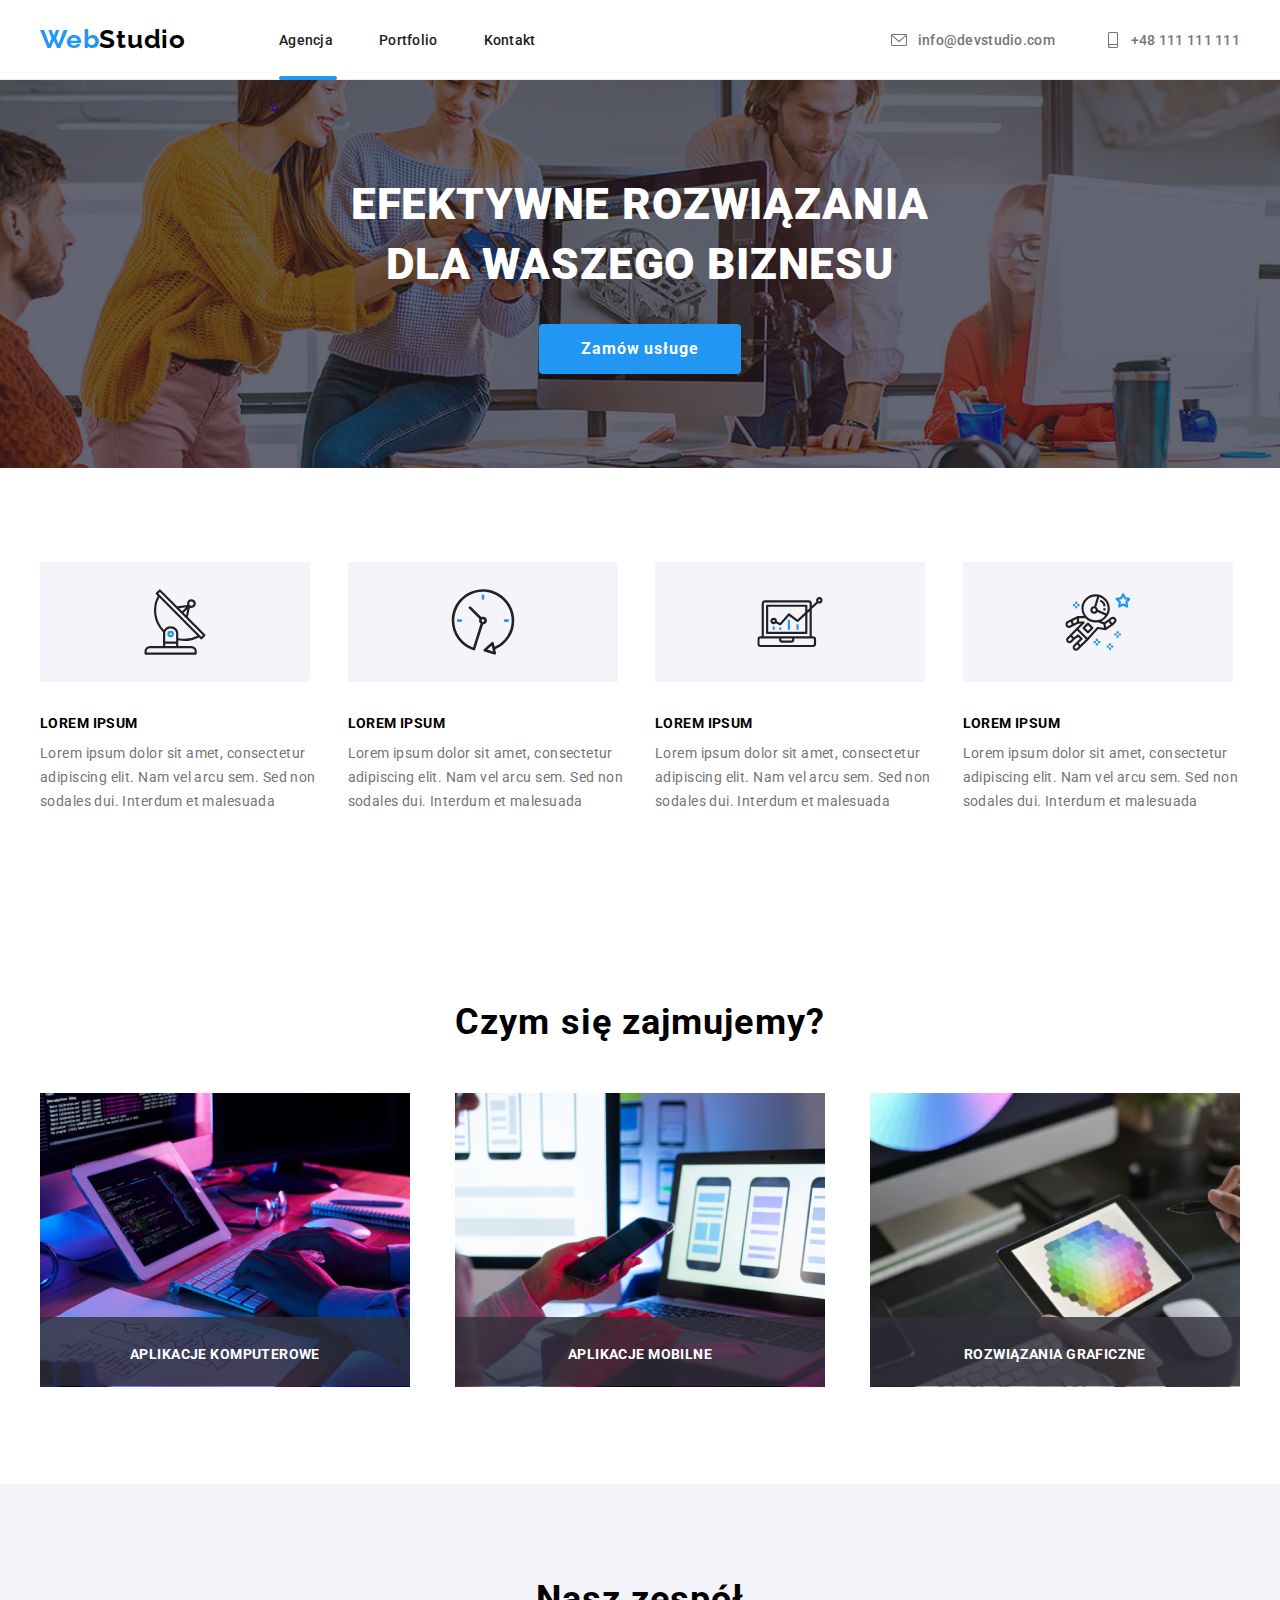
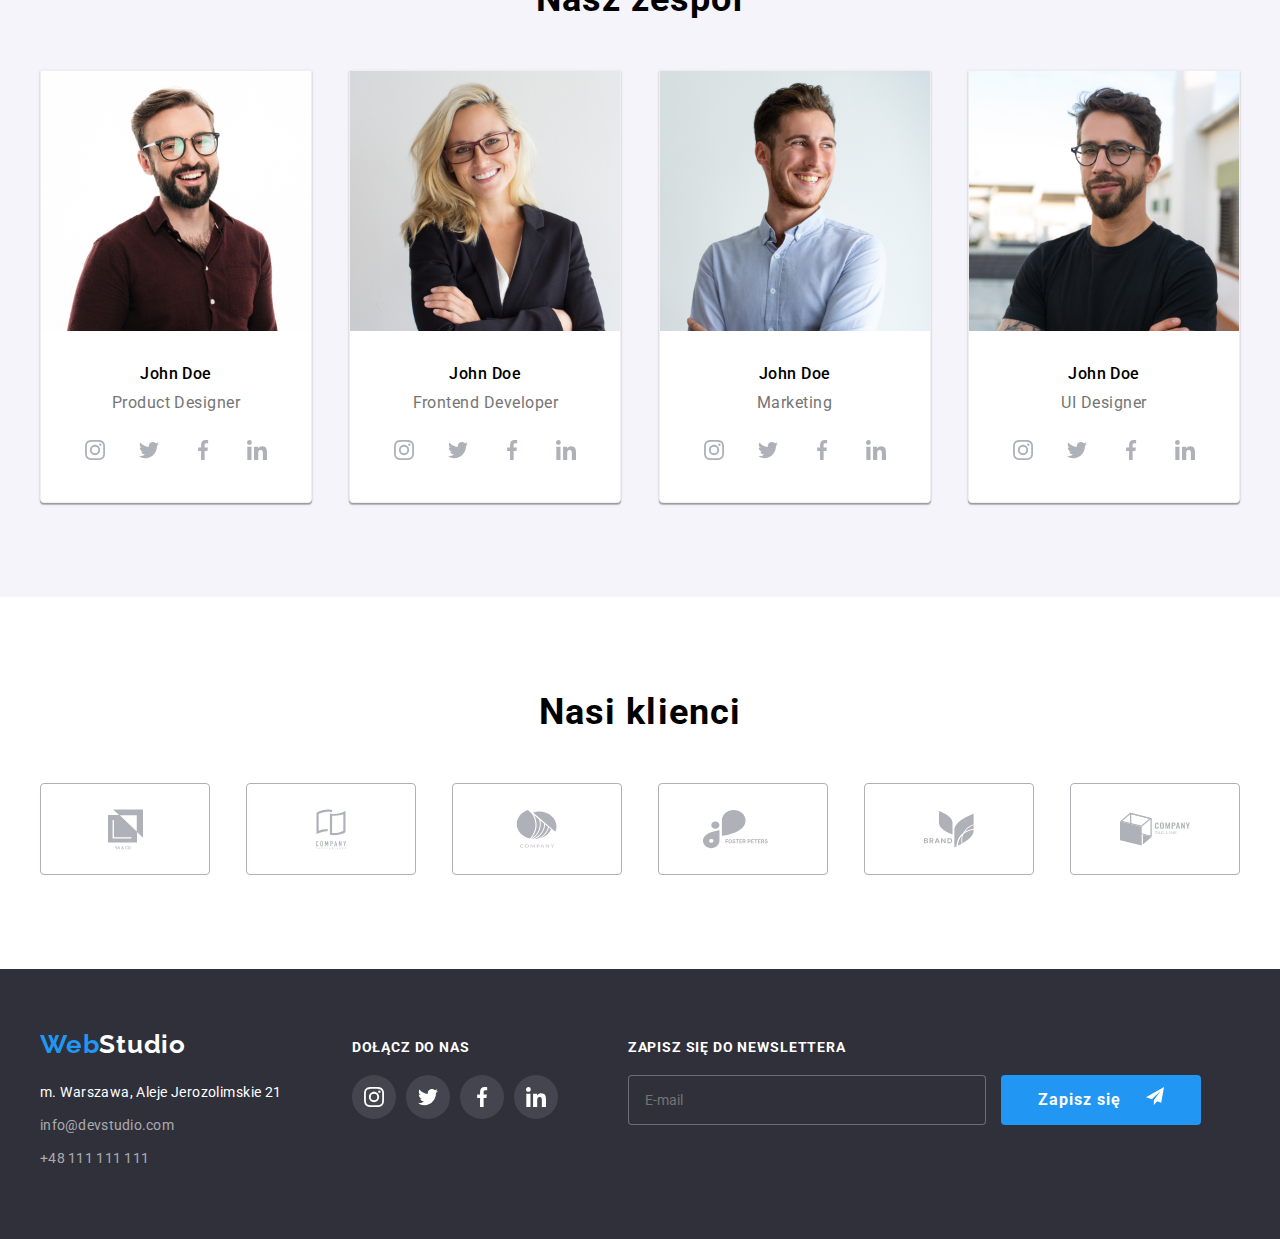
==== commit cdef9de8: "rrr" ====
--- a/index.html
+++ b/index.html
@@ -18,20 +18,18 @@
     <header>
       <div class="container header">
         <nav class="header__nav">
-          <a href="./index.html" class="header__logo"
-            >Web<span class="header__logo--accent">Studio</span>
-          </a>
-          <ul class="header__menu">
-            <li>
-              <a class="header__menu--link header__menu--hover" href="">Agencja</a>
-            </li>
-            <li><a class="header__menu--link" href="./portfolio.html">Portfolio</a></li>
-            <li><a class="header__menu--link" href="">Kontakt</a></li>
+          <a href="./index.html" class="logo">Web<span class="logo__accent">Studio</span> </a>
+          <ul class="navigation">
+            <li>
+              <a class="navigation__link navigation__link--underline" href="">Agencja</a>
+            </li>
+            <li><a class="navigation__link" href="./portfolio.html">Portfolio</a></li>
+            <li><a class="navigation__link" href="">Kontakt</a></li>
           </ul>
         </nav>
-        <ul class="header__contact">
+        <ul class="contact">
           <li>
-            <a class="header__contact--link" href="mailto:info@devstudio.com"
+            <a class="contact__link" href="mailto:info@devstudio.com"
               ><svg width="18" height="16">
                 <use href="./images/icons.svg#icon-envelope-3"></use>
               </svg>
@@ -39,7 +37,7 @@
             >
           </li>
           <li>
-            <a class="header__contact--link" href="tel:+48111111111"
+            <a class="contact__link" href="tel:+48111111111"
               ><svg width="16" height="20">
                 <use href="./images/icons.svg#icon-smartphone-2"></use>
               </svg>
@@ -60,7 +58,7 @@
         <div class="container">
           <ul class="lorem_section">
             <li>
-              <svg class="lorem_section__icons" width="65.32px" height="70px">
+              <svg class="lorem_section__icon" width="65.32px" height="70px">
                 <use href="./images/icons.svg#icon-antenna-1"></use>
               </svg>
               <h3>LOREM IPSUM</h3>
@@ -70,7 +68,7 @@
               </p>
             </li>
             <li>
-              <svg class="lorem_section__icons" width="65.32px" height="70px">
+              <svg class="lorem_section__icon" width="65.32px" height="70px">
                 <use href="./images/icons.svg#icon-clock-1"></use>
               </svg>
               <h3>LOREM IPSUM</h3>
@@ -80,7 +78,7 @@
               </p>
             </li>
             <li>
-              <svg class="lorem_section__icons" width="65.32px" height="70px">
+              <svg class="lorem_section__icon" width="65.32px" height="70px">
                 <use href="./images/icons.svg#icon-diagram-1"></use>
               </svg>
               <h3>LOREM IPSUM</h3>
@@ -90,7 +88,7 @@
               </p>
             </li>
             <li>
-              <svg class="lorem_section__icons" width="65.32px" height="70px">
+              <svg class="lorem_section__icon" width="65.32px" height="70px">
                 <use href="./images/icons.svg#icon-astronaut-1"></use>
               </svg>
               <h3>LOREM IPSUM</h3>
@@ -106,142 +104,142 @@
         <div class="container">
           <h2>Czym się zajmujemy?</h2>
           <ul class="what_we_do_section__table">
-            <li class="what_we_do_section__photos">
+            <li class="what_we_do_section__photo">
               <img
                 src="images/writing-on-tablet.png"
                 alt="writing On Tablet"
                 width="370"
                 height="294"
               />
-              <p class="what_we_do_section__descriptions">APLIKACJE KOMPUTEROWE</p>
-            </li>
-            <li class="what_we_do_section__photos">
+              <p class="what_we_do_section__description">APLIKACJE KOMPUTEROWE</p>
+            </li>
+            <li class="what_we_do_section__photo">
               <img
                 src="images/using-talet-and-mobilephone.png"
                 alt="using Talet And Mobilephone"
                 width="370"
                 height="294"
               />
-              <p class="what_we_do_section__descriptions">APLIKACJE MOBILNE</p>
-            </li>
-            <li class="what_we_do_section__photos">
+              <p class="what_we_do_section__description">APLIKACJE MOBILNE</p>
+            </li>
+            <li class="what_we_do_section__photo">
               <img
                 src="images/colours-on-tablet.png"
                 alt="colours On Tablet"
                 width="370"
                 height="294"
               />
-              <p class="what_we_do_section__descriptions">ROZWIĄZANIA GRAFICZNE</p>
+              <p class="what_we_do_section__description">ROZWIĄZANIA GRAFICZNE</p>
             </li>
           </ul>
         </div>
       </section>
-      <section class="section our_team_section">
+      <section class="section our_team">
         <div class="container">
           <h2>Nasz zespół</h2>
-          <ul class="our_team_section__photos">
-            <li class="our_team_section__table">
+          <ul class="our_team__table">
+            <li class="card">
               <img src="images/worker-1.jpg" alt="worker 1" width="270" height="260" />
-              <h3 class="our_team_section__names">John Doe</h3>
-              <p class="our_team_section__positions">Product Designer</p>
-              <ul class="our_team_section__icons">
-                <li class="our_team_section__icons--box">
+              <h3 class="card__name">John Doe</h3>
+              <p class="card__position">Product Designer</p>
+              <ul class="card__icon">
+                <li class="card__icon--hover">
                   <svg height="20px" width="20px">
                     <use href="./images/icons.svg#icon-instagram-2-1"></use>
                   </svg>
                 </li>
-                <li class="our_team_section__icons--box">
+                <li class="card__icon--hover">
                   <svg height="20px" width="20px">
                     <use href="./images/icons.svg#icon-twitter-1"></use>
                   </svg>
                 </li>
-                <li class="our_team_section__icons--box">
+                <li class="card__icon--hover">
                   <svg height="20px" width="20px">
                     <use href="./images/icons.svg#icon-facebook-1-1"></use>
                   </svg>
                 </li>
-                <li class="our_team_section__icons--box">
+                <li class="card__icon--hover">
                   <svg height="20px" width="20px">
                     <use href="./images/icons.svg#icon-linkedin-1-1"></use>
                   </svg>
                 </li>
               </ul>
             </li>
-            <li class="our_team_section__table">
+            <li class="card">
               <img src="images/worker-2.jpg" alt="worker 2" width="270" height="260" />
-              <h3 class="our_team_section__names">John Doe</h3>
-              <p class="our_team_section__positions">Frontend Developer</p>
-              <ul class="our_team_section__icons">
-                <li class="our_team_section__icons--box">
+              <h3 class="card__name">John Doe</h3>
+              <p class="card__position">Frontend Developer</p>
+              <ul class="card__icon">
+                <li class="card__icon--hover">
                   <svg height="20px" width="20px">
                     <use href="./images/icons.svg#icon-instagram-2-1"></use>
                   </svg>
                 </li>
-                <li class="our_team_section__icons--box">
+                <li class="card__icon--hover">
                   <svg height="20px" width="20px">
                     <use href="./images/icons.svg#icon-twitter-1"></use>
                   </svg>
                 </li>
-                <li class="our_team_section__icons--box">
+                <li class="card__icon--hover">
                   <svg height="20px" width="20px">
                     <use href="./images/icons.svg#icon-facebook-1-1"></use>
                   </svg>
                 </li>
-                <li class="our_team_section__icons--box">
+                <li class="card__icon--hover">
                   <svg height="20px" width="20px">
                     <use href="./images/icons.svg#icon-linkedin-1-1"></use>
                   </svg>
                 </li>
               </ul>
             </li>
-            <li class="our_team_section__table">
+            <li class="card">
               <img src="images/worker-3.jpg" alt="worker 3" width="270" height="260" />
-              <h3 class="our_team_section__names">John Doe</h3>
-              <p class="our_team_section__positions">Marketing</p>
-              <ul class="our_team_section__icons">
-                <li class="our_team_section__icons--box">
+              <h3 class="card__name">John Doe</h3>
+              <p class="card__position">Marketing</p>
+              <ul class="card__icon">
+                <li class="card__icon--hover">
                   <svg height="20px" width="20px">
                     <use href="./images/icons.svg#icon-instagram-2-1"></use>
                   </svg>
                 </li>
-                <li class="our_team_section__icons--box">
+                <li class="card__icon--hover">
                   <svg height="20px" width="20px">
                     <use href="./images/icons.svg#icon-twitter-1"></use>
                   </svg>
                 </li>
-                <li class="our_team_section__icons--box">
+                <li class="card__icon--hover">
                   <svg height="20px" width="20px">
                     <use href="./images/icons.svg#icon-facebook-1-1"></use>
                   </svg>
                 </li>
-                <li class="our_team_section__icons--box">
+                <li class="card__icon--hover">
                   <svg height="20px" width="20px">
                     <use href="./images/icons.svg#icon-linkedin-1-1"></use>
                   </svg>
                 </li>
               </ul>
             </li>
-            <li class="our_team_section__table">
+            <li class="card">
               <img src="images/worker-4.jpg" alt="worker 4" width="270" height="260" />
-              <h3 class="our_team_section__names">John Doe</h3>
-              <p class="our_team_section__positions">UI Designer</p>
-              <ul class="our_team_section__icons">
-                <li class="our_team_section__icons--box">
+              <h3 class="card__name">John Doe</h3>
+              <p class="card__position">UI Designer</p>
+              <ul class="card__icon">
+                <li class="card__icon--hover">
                   <svg height="20px" width="20px">
                     <use href="./images/icons.svg#icon-instagram-2-1"></use>
                   </svg>
                 </li>
-                <li class="our_team_section__icons--box">
+                <li class="card__icon--hover">
                   <svg height="20px" width="20px">
                     <use href="./images/icons.svg#icon-twitter-1"></use>
                   </svg>
                 </li>
-                <li class="our_team_section__icons--box">
+                <li class="card__icon--hover">
                   <svg height="20px" width="20px">
                     <use href="./images/icons.svg#icon-facebook-1-1"></use>
                   </svg>
                 </li>
-                <li class="our_team_section__icons--box">
+                <li class="card__icon--hover">
                   <svg height="20px" width="20px">
                     <use href="./images/icons.svg#icon-linkedin-1-1"></use>
                   </svg>
@@ -255,32 +253,32 @@
         <div class="container">
           <h2>Nasi klienci</h2>
           <ul class="our_clients_section">
-            <li class="our_clients_section__icons">
+            <li class="our_clients_section__icon">
               <svg height="46.7px" width="41px">
                 <use href="./images/icons.svg#icon-group-11"></use>
               </svg>
             </li>
-            <li class="our_clients_section__icons">
+            <li class="our_clients_section__icon">
               <svg height="52px" width="40px">
                 <use href="./images/icons.svg#icon-group-12"></use>
               </svg>
             </li>
-            <li class="our_clients_section__icons">
+            <li class="our_clients_section__icon">
               <svg height="41.18px" width="43.46px">
                 <use href="./images/icons.svg#icon-group-13"></use>
               </svg>
             </li>
-            <li class="our_clients_section__icons">
+            <li class="our_clients_section__icon">
               <svg height="80" width="120">
                 <use href="./images/icons.svg#icon-group-14"></use>
               </svg>
             </li>
-            <li class="our_clients_section__icons">
+            <li class="our_clients_section__icon">
               <svg height="50" width="80">
                 <use href="./images/icons.svg#icon-group-15"></use>
               </svg>
             </li>
-            <li class="our_clients_section__icons">
+            <li class="our_clients_section__icon">
               <svg height="70" width="110">
                 <use href="./images/icons.svg#icon-group-16"></use>
               </svg>
@@ -297,16 +295,16 @@
           </a>
           <ul>
             <li>
-              <address class="footer__adress">
+              <address class="adress">
                 <ul>
-                  <li class="footer__adress--adress">m. Warszawa, Aleje Jerozolimskie 21</li>
+                  <li class="adress__city">m. Warszawa, Aleje Jerozolimskie 21</li>
                   <li>
-                    <a class="footer__adress--contact" href="mailto:info@devstudio.com">
+                    <a class="adress__contact" href="mailto:info@devstudio.com">
                       info@devstudio.com
                     </a>
                   </li>
                   <li>
-                    <a class="footer__adress--contact" href="tel:+48111111111">+48 111 111 111</a>
+                    <a class="adress__contact" href="tel:+48111111111">+48 111 111 111</a>
                   </li>
                 </ul>
               </address>
@@ -314,24 +312,24 @@
           </ul>
         </div>
         <div>
-          <h4 class="footer__table--join-us">DOŁĄCZ DO NAS</h4>
-          <ul class="footer__table--icons">
-            <li class="footer__table--icon-box">
+          <h4 class="footer__heading">DOŁĄCZ DO NAS</h4>
+          <ul class="icon">
+            <li class="icon__box">
               <svg height="20px" width="20px">
                 <use href="./images/icons.svg#icon-instagram-2-1"></use>
               </svg>
             </li>
-            <li class="footer__table--icon-box">
+            <li class="icon__box">
               <svg height="20px" width="20px">
                 <use href="./images/icons.svg#icon-twitter-1"></use>
               </svg>
             </li>
-            <li class="footer__table--icon-box">
+            <li class="icon__box">
               <svg height="20px" width="20px">
                 <use href="./images/icons.svg#icon-facebook-1-1"></use>
               </svg>
             </li>
-            <li class="footer__table--icon-box">
+            <li class="icon__box">
               <svg height="20px" width="20px">
                 <use href="./images/icons.svg#icon-linkedin-1-1"></use>
               </svg>
@@ -339,12 +337,12 @@
           </ul>
         </div>
         <div>
-          <h4 class="footer__table--join-us">ZAPISZ SIĘ DO NEWSLETTERA</h4>
-          <form>
-            <input class="footer__form" type="email" name="mail" placeholder="E-mail" />
-            <button class="footer__button" type="submit">
+          <h4 class="footer__heading">ZAPISZ SIĘ DO NEWSLETTERA</h4>
+          <form class="newsletter">
+            <input class="newsletter__input" type="email" name="mail" placeholder="E-mail" />
+            <button class="newsletter__button" type="submit">
               Zapisz się
-              <svg class="footer__button--icon" width="18px" height="18px">
+              <svg class="newsletter__icon" width="18px" height="18px">
                 <use href="./images/icons.svg#icon-icon-send"></use>
               </svg>
             </button>
@@ -358,71 +356,56 @@
         <h3 class="backdrop_section__heading">Zostaw swoje dane w formularzu poniżej</h3>
         <form class="backdrop_section__column">
           <ul>
-            <li class="backdrop_section__table">
-              <label class="backdrop_section__table--label" for="name">Imię </label>
-              <input
-                class="backdrop_section__input form__input--name"
-                id="name"
-                type="text"
-                name="name"
-              />
-              <svg width="18" height="18" class="backdrop_section__icons">
+            <li class="backdrop_form">
+              <label class="backdrop_form__label" for="name">Imię </label>
+              <input class="backdrop_form__input" id="name" type="text" name="name" />
+              <svg width="18" height="18" class="backdrop_form__icon">
                 <use href="./images/icons.svg#icon-person-black-18dp-1"></use>
               </svg>
             </li>
-            <li class="backdrop_section__table">
-              <label class="backdrop_section__table--label" for="telephone">Telefon</label>
-              <input
-                class="backdrop_section__input form__input--telephone"
-                id="telephone"
-                type="tel"
-                name="telephone"
-              />
-              <svg width="18" height="18" class="backdrop_section__icons">
+            <li class="backdrop_form">
+              <label class="backdrop_form__label" for="telephone">Telefon</label>
+              <input class="backdrop_form__input" id="telephone" type="tel" name="telephone" />
+              <svg width="18" height="18" class="backdrop_form__icon">
                 <use href="./images/icons.svg#icon-phone-black-18dp-1"></use>
               </svg>
             </li>
-            <li class="backdrop_section__table">
-              <label class="backdrop_section__table--label" for="mail">Email</label>
-              <input
-                class="backdrop_section__input form__input--email"
-                id="email"
-                type="email"
-                name="mail"
-              />
-              <svg width="18" height="18" class="backdrop_section__icons">
+            <li class="backdrop_form">
+              <label class="backdrop_form__label" for="mail">Email</label>
+              <input class="backdrop_form__input" id="email" type="email" name="mail" />
+              <svg width="18" height="18" class="backdrop_form__icon">
                 <use href="./images/icons.svg#icon-email-black-18dp-1"></use>
               </svg>
             </li>
-            <li class="backdrop_section__table">
-              <label class="backdrop_section__table--label" for="comment">Komentarz</label>
+            <li class="backdrop_form">
+              <label class="backdrop_form__label" for="comment">Komentarz</label>
               <textarea
-                class="backdrop_section__input backdrop_section__input--comment"
+                class="backdrop_form__input backdrop_form__input--comment"
                 rows="5"
                 name="comment"
                 placeholder="Wprowadź tekst"
               ></textarea>
             </li>
-            <li class="backdrop_section__table backdrop_section--inline">
-              <label class="backdrop_section__label backdrop_section__checkbox--checked" for="check"
+            <li class="backdrop_form backdrop_form--inline">
+              <label class="backdrop_form__label backdrop_form__checkbox--checked" for="check"
                 ><input
-                  class="backdrop_section__checkbox"
+                  class="backdrop_form__checkbox"
                   id="check"
                   type="checkbox"
                   name="regulationsAndPoliticCheckbox"
                   value="acceptedRegulationsAndPolitision" />
 
-                Oświadczam iż akceptuję <a class="backdrop_section__policy" href="">Regulamin</a> i
-                <a class="backdrop_section__policy" href="">Politykę Prywatności</a>.<svg
+                Oświadczam iż akceptuję <a class="backdrop_form__policy" href="">Regulamin</a> i
+                <a class="backdrop_form__policy" href="">Politykę Prywatności</a>.<svg
                   width="16"
                   height="15"
-                  class="backdrop_section__checkbox--icon"
+                  class="backdrop_form__checkbox--icon"
                 >
                   <use href="./images/icons.svg#icon-icon-check"></use></svg
               ></label>
             </li>
-            <li class="backdrop_section__table">
-              <button class="backdrop_section__button" type="submit">Wyślij</button>
+            <li class="backdrop_form">
+              <button class="backdrop_form__button" type="submit">Wyślij</button>
             </li>
           </ul>
         </form>
--- a/css/main.min.css
+++ b/css/main.min.css
@@ -1 +1 @@
-header{border-bottom:1px solid #ececec}.header{display:-webkit-box;display:-ms-flexbox;display:flex;-webkit-box-pack:justify;-ms-flex-pack:justify;justify-content:space-between;background-color:#fff;font-weight:500;padding:24px 0}.header__nav,.header__menu,.header__contact{display:-webkit-box;display:-ms-flexbox;display:flex;-webkit-box-align:center;-ms-flex-align:center;align-items:center}.header__logo{font-family:Raleway,sans-serif;font-size:26px;font-weight:700;line-height:31px;letter-spacing:.03em;color:#2196f3}.header__logo--accent{color:#000}.header__menu{margin-left:93px;-webkit-column-gap:46px;-moz-column-gap:46px;column-gap:46px}.header__menu--hover::after{content:"";display:block;position:absolute;width:58px;height:4px;border-radius:2px;top:76px;background-color:#2196f3}.header__menu--link{color:#212121}.header__menu--link:hover{color:#2196f3;-webkit-transition-duration:250ms;transition-duration:250ms;-webkit-transition-property:color;transition-property:color}.header__contact{-webkit-column-gap:50px;-moz-column-gap:50px;column-gap:50px;fill:#757575}.header__contact--link{color:#757575;-webkit-box-align:center;-ms-flex-align:center;align-items:center;display:-webkit-box;display:-ms-flexbox;display:flex;-webkit-column-gap:10px;-moz-column-gap:10px;column-gap:10px}.header__contact--link:hover,.header__contact--link:focus{color:#2196f3;fill:#2196f3;-webkit-transition-duration:250ms;transition-duration:250ms;-webkit-transition-property:color,fill;transition-property:color,fill}.slogan{background:-webkit-gradient(linear, left top, left bottom, from(rgba(47, 48, 58, 0.4)), to(rgba(47, 48, 58, 0.4))),url(../images/people-in-work.jpg);background:linear-gradient(rgba(47, 48, 58, 0.4), rgba(47, 48, 58, 0.4)),url(../images/people-in-work.jpg);background-size:cover;margin:0 auto;color:#fff;letter-spacing:.06em;text-align:center;padding:200px 0;background-size:1600px;background-repeat:no-repeat;background-position:center}.slogan__text{font-size:44px;font-weight:900;line-height:60px;margin-bottom:30px}.slogan__button{background-color:#2196f3;border-color:#2196f3;color:#fff;font-size:16px;line-height:30px;letter-spacing:.06em;border-radius:4px;cursor:pointer;border:none;padding:10px 42px;font-weight:700}.lorem_section{display:-webkit-box;display:-ms-flexbox;display:flex;-webkit-box-pack:justify;-ms-flex-pack:justify;justify-content:space-between;-webkit-column-gap:30px;-moz-column-gap:30px;column-gap:30px}.lorem_section__icons{width:270px;height:120px;background-color:#f5f4fa;margin-bottom:30px;padding:25px 102.34px}.lorem_section__text{font-size:14px;font-weight:400;line-height:24px;letter-spacing:.03em;color:#757575}.what_we_do_section{padding-top:0}.what_we_do_section__table{display:-webkit-box;display:-ms-flexbox;display:flex;-webkit-box-pack:justify;-ms-flex-pack:justify;justify-content:space-between;-webkit-column-gap:30px;-moz-column-gap:30px;column-gap:30px}.what_we_do_section__photos{position:relative}.what_we_do_section__descriptions{background-color:rgba(47,48,58,.8);font-family:Roboto,sans-serif;font-weight:700;font-size:14px;color:#fff;position:absolute;inset:224px 0 4px 0;display:-webkit-box;display:-ms-flexbox;display:flex;-webkit-box-pack:center;-ms-flex-pack:center;justify-content:center;text-align:center;padding-top:22px;z-index:1}.our_team_section{background-color:#f5f4fa}.our_team_section__photos{display:-webkit-box;display:-ms-flexbox;display:flex;-webkit-box-pack:justify;-ms-flex-pack:justify;justify-content:space-between;-webkit-column-gap:30px;-moz-column-gap:30px;column-gap:30px}.our_team_section__table{border:1px solid #eee;background-color:#fff;-webkit-box-shadow:0px 1px 3px rgba(0,0,0,.12),0px 1px 1px rgba(0,0,0,.14),0px 2px 1px rgba(0,0,0,.2);box-shadow:0px 1px 3px rgba(0,0,0,.12),0px 1px 1px rgba(0,0,0,.14),0px 2px 1px rgba(0,0,0,.2);border-radius:0px 0px 4px 4px;text-align:center}.our_team_section__names{font-size:16px;font-weight:500;line-height:19px;letter-spacing:.03em;padding-top:30px;padding-bottom:10px}.our_team_section__positions{font-size:16px;font-weight:400;line-height:19px;letter-spacing:.03em;padding-bottom:16px;color:#757575}.our_team_section__icons{display:-webkit-box;display:-ms-flexbox;display:flex;-webkit-box-pack:center;-ms-flex-pack:center;justify-content:center;fill:#afb1b8;-webkit-column-gap:10px;-moz-column-gap:10px;column-gap:10px;padding-bottom:30px}.our_team_section__icons--box{width:44px;height:44px;border-radius:50%;display:-webkit-box;display:-ms-flexbox;display:flex;-webkit-box-pack:center;-ms-flex-pack:center;justify-content:center;-webkit-box-align:center;-ms-flex-align:center;align-items:center}.our_team_section__icons--box:hover{background-color:#2196f3;cursor:pointer;fill:#fff;-webkit-transition-duration:250ms;transition-duration:250ms;-webkit-transition-property:background-color,fill;transition-property:background-color,fill}.our_clients_section{display:-webkit-box;display:-ms-flexbox;display:flex;-webkit-box-pack:justify;-ms-flex-pack:justify;justify-content:space-between;-webkit-column-gap:30px;-moz-column-gap:30px;column-gap:30px;fill:#afb1b8}.our_clients_section__icons{width:170px;height:92px;border:1px solid #afb1b8;border-radius:4px;display:-webkit-box;display:-ms-flexbox;display:flex;-webkit-box-pack:center;-ms-flex-pack:center;justify-content:center;-webkit-box-align:center;-ms-flex-align:center;align-items:center}.our_clients_section__icons:hover{cursor:pointer;border-color:#2196f3;fill:#2196f3;-webkit-transition-duration:250ms;transition-duration:250ms;-webkit-transition-property:border-color,fill;transition-property:border-color,fill}footer{background-color:#2f303a}.footer{padding:60px 0}.footer__container{display:-webkit-box;display:-ms-flexbox;display:flex;gap:70px}.footer__logo{display:inline-block;font-family:Raleway,sans-serif;color:#2196f3;font-size:26px;font-weight:700;line-height:31px;letter-spacing:.03em;margin-bottom:20px}.footer__logo--accent{color:#fff}.footer__adress{font-style:normal}.footer__adress,.footer__adress--adress{font-size:14px;line-height:24px;letter-spacing:.03em;color:#fff;margin-bottom:9px}.footer__adress--contact{display:inline-block;color:rgba(255,255,255,.6);line-height:24px;margin-bottom:9px}.footer__table--join-us{font-family:Roboto;font-weight:700;font-size:14px;color:#fff;margin-bottom:10px}.footer__table--icon-box{background-color:rgba(255,255,255,.1);fill:#fff;width:44px;height:44px;border-radius:50%;display:-webkit-box;display:-ms-flexbox;display:flex;-webkit-box-pack:center;-ms-flex-pack:center;justify-content:center;-webkit-box-align:center;-ms-flex-align:center;align-items:center}.footer__table--icons{display:-webkit-box;display:-ms-flexbox;display:flex;-webkit-box-pack:center;-ms-flex-pack:center;justify-content:center;fill:#afb1b8;-webkit-column-gap:10px;-moz-column-gap:10px;column-gap:10px;padding-bottom:30px}.footer__table--icon-box:hover{background-color:#2196f3;cursor:pointer;fill:#fff;-webkit-transition-duration:250ms;transition-duration:250ms;-webkit-transition-property:background-color,fill;transition-property:background-color,fill}.footer__form{border:1px solid rgba(255,255,255,.3);border-radius:4px;background-color:#2f303a;width:358px;height:50px;padding-left:16px;color:#eee}.footer__button{background-color:#2196f3;color:#fff;font-size:16px;line-height:30px;letter-spacing:.06em;border-radius:4px;cursor:pointer;border:none;font-weight:700;width:200px;height:50px;margin-left:12px}.footer__button--icon{margin-left:20px}.footer__adress--contact:hover{color:#2196f3;-webkit-transition-duration:250ms;transition-duration:250ms;-webkit-transition-property:color;transition-property:color}.bookmarks_section{display:-webkit-box;display:-ms-flexbox;display:flex;-webkit-box-pack:center;-ms-flex-pack:center;justify-content:center;-webkit-column-gap:8px;-moz-column-gap:8px;column-gap:8px}.bookmarks_section__buttons{font-size:16px;font-weight:500;line-height:26px;letter-spacing:.03em;cursor:pointer;border:none;border-radius:4px;padding:6px 22px;margin-inline:8px}.bookmarks_section__buttons:hover{background-color:#2196f3;color:#fff;-webkit-box-shadow:0px 3px 1px rgba(0,0,0,.1),0px 1px 2px rgba(0,0,0,.08),0px 2px 2px rgba(0,0,0,.12);box-shadow:0px 3px 1px rgba(0,0,0,.1),0px 1px 2px rgba(0,0,0,.08),0px 2px 2px rgba(0,0,0,.12);-webkit-transition-duration:250ms;transition-duration:250ms;-webkit-transition-property:background-color,color,-webkit-box-shadow;transition-property:background-color,color,-webkit-box-shadow;transition-property:background-color,color,box-shadow;transition-property:background-color,color,box-shadow,-webkit-box-shadow}.tiles_section{display:-webkit-box;display:-ms-flexbox;display:flex;-webkit-box-pack:justify;-ms-flex-pack:justify;justify-content:space-between;-ms-flex-wrap:wrap;flex-wrap:wrap;gap:30px;margin-top:50px}.tiles_section__table{border:1px solid #eee}.tiles_section__table:hover{cursor:pointer;-webkit-box-shadow:0px 1px 1px rgba(0,0,0,.12),0px 4px 4px rgba(0,0,0,.06),1px 4px 6px rgba(0,0,0,.16);box-shadow:0px 1px 1px rgba(0,0,0,.12),0px 4px 4px rgba(0,0,0,.06),1px 4px 6px rgba(0,0,0,.16);-webkit-transition-duration:250ms;transition-duration:250ms;-webkit-transition-property:-webkit-box-shadow;transition-property:-webkit-box-shadow;transition-property:box-shadow;transition-property:box-shadow, -webkit-box-shadow}.tiles_section__modal{position:relative;overflow:hidden}.tiles_section__modal--desription{background-color:rgba(33,150,243,.9);width:100%;height:100%;color:#fff;font-family:Roboto,sans-serif;font-weight:400;font-size:18px;line-height:28px;position:absolute;bottom:-100%;-webkit-transition:250ms;transition:250ms;padding:49px 45px 49px 24px}.tiles_section__table:hover .tiles_section__modal--desription{bottom:0px}.tiles_section__reustarants_name{padding:20px 24px 2px 24px}.tiles_section__reustarants_name--specification{padding:2px 24px 20px 24px;color:#757575}.is-hidden{opacity:0;visibility:hidden;pointer-events:none}.backdrop_section{position:fixed;left:0;top:0;width:100%;height:100%;background-color:rgba(0,0,0,.2);display:-webkit-box;display:-ms-flexbox;display:flex;-webkit-box-pack:center;-ms-flex-pack:center;justify-content:center;-webkit-box-align:center;-ms-flex-align:center;align-items:center;z-index:10}.backdrop_section__modal{position:relative;width:528px;height:581px;background-color:#fff;padding:40px}.backdrop_section__close_btn{position:absolute;top:8px;right:8px;width:30px;height:30px;background-color:#fff;border:1px solid rgba(0,0,0,.1);border-radius:50%;cursor:pointer}.backdrop_section__heading{text-align:center;font-family:Roboto,sans-serif;font-weight:700;font-size:20px;line-height:23.44px}.backdrop_section__column *{display:-webkit-box;display:-ms-flexbox;display:flex;-webkit-box-orient:vertical;-webkit-box-direction:normal;-ms-flex-direction:column;flex-direction:column}.backdrop_section__input{border:solid 1px rgba(33,33,33,.2);border-radius:4px;height:40px;padding-left:40px}.backdrop_section__input--comment{height:120px;resize:none;padding:12px 16px}.backdrop_section__icons{position:absolute;margin-top:5.5%;margin-left:3%}.backdrop_section__input:hover~.backdrop_section__icons{fill:#2196f3}.backdrop_section__input:hover,.backdrop_section__input:focus{border:solid 1px #2196f3;border-radius:4px;outline:none}.backdrop_section__input:focus~.backdrop_section__icons{fill:#2196f3}.backdrop_section__button{background-color:#2196f3;border-color:#2196f3;color:#fff;font-size:16px;line-height:30px;letter-spacing:.06em;border-radius:4px;cursor:pointer;border:none;padding:10px 42px;font-weight:700;max-width:200px;margin:0 auto;margin-top:20px}.backdrop_section__table{margin-bottom:10px}.backdrop_section__table--label{margin-bottom:4px}.backdrop_section--inline *{display:inline}.backdrop_section__policy{color:#2196f3;text-decoration:underline}.backdrop_section__checkbox{width:16px;height:15px;-webkit-appearance:none;-moz-appearance:none;appearance:none;padding-left:24px}.backdrop_section__checkbox--checked::before{display:block;position:absolute;content:"";width:16px;height:15px;border:#212121 solid 2px;border-radius:3px}.backdrop_section__checkbox--checked{position:relative;cursor:pointer}.backdrop_section__checkbox--icon{position:absolute;right:96.4%;visibility:hidden}.backdrop_section__checkbox:checked~.backdrop_section__checkbox--icon{visibility:visible}.backdrop_section__checkbox:checked~.backdrop_section__checkbox--checked::before{border:none}*{margin:0;padding:0}ul{list-style:none}a{text-decoration:none}body{font-family:Roboto,sans-serif;font-size:14px;font-weight:400;line-height:16px;letter-spacing:.02em}footer{background-color:#2f303a}h2{font-size:36px;font-weight:700;line-height:42px;letter-spacing:.03em;text-align:center;padding-bottom:50px}h3{font-size:14px;font-weight:700;line-height:16px;letter-spacing:.03em;padding-bottom:10px}h4{font-size:18px;font-weight:700;line-height:36px;letter-spacing:.06em}p{font-size:16px;font-weight:400;line-height:30px;letter-spacing:.03em}.container{max-width:1200px;margin:0 auto;width:100%}.section{padding:94px 0}/*# sourceMappingURL=main.min.css.map */+header{border-bottom:1px solid #ececec}.header{display:-webkit-box;display:-ms-flexbox;display:flex;-webkit-box-pack:justify;-ms-flex-pack:justify;justify-content:space-between;background-color:#fff;font-weight:500;padding:24px 0}.header__nav,.header .navigation,.header .contact{display:-webkit-box;display:-ms-flexbox;display:flex;-webkit-box-align:center;-ms-flex-align:center;align-items:center}.logo{font-family:Raleway,sans-serif;font-size:26px;font-weight:700;line-height:31px;letter-spacing:.03em;color:#2196f3}.logo__accent{color:#000}.navigation{margin-left:93px;-webkit-column-gap:46px;-moz-column-gap:46px;column-gap:46px}.navigation__link--underline::after{content:"";display:block;position:absolute;width:58px;height:4px;border-radius:2px;top:76px;background-color:#2196f3}.navigation__link{color:#212121}.navigation__link:hover{color:#2196f3;-webkit-transition-duration:250ms;transition-duration:250ms;-webkit-transition-property:color;transition-property:color}.contact{-webkit-column-gap:50px;-moz-column-gap:50px;column-gap:50px;fill:#757575}.contact__link{color:#757575;-webkit-box-align:center;-ms-flex-align:center;align-items:center;display:-webkit-box;display:-ms-flexbox;display:flex;-webkit-column-gap:10px;-moz-column-gap:10px;column-gap:10px}.contact__link:hover,.contact__link:focus{color:#2196f3;fill:#2196f3;-webkit-transition-duration:250ms;transition-duration:250ms;-webkit-transition-property:color,fill;transition-property:color,fill}.slogan{background:-webkit-gradient(linear, left top, left bottom, from(rgba(47, 48, 58, 0.4)), to(rgba(47, 48, 58, 0.4))),url(../images/people-in-work.jpg);background:linear-gradient(rgba(47, 48, 58, 0.4), rgba(47, 48, 58, 0.4)),url(../images/people-in-work.jpg);background-size:cover;margin:0 auto;color:#fff;letter-spacing:.06em;text-align:center;padding:200px 0;background-size:1600px;background-repeat:no-repeat;background-position:center}.slogan__text{font-size:44px;font-weight:900;line-height:60px;margin-bottom:30px}.slogan__button{background-color:#2196f3;border-color:#2196f3;color:#fff;font-size:16px;line-height:30px;letter-spacing:.06em;border-radius:4px;cursor:pointer;border:none;padding:10px 42px;font-weight:700}.lorem_section{display:-webkit-box;display:-ms-flexbox;display:flex;-webkit-box-pack:justify;-ms-flex-pack:justify;justify-content:space-between;-webkit-column-gap:30px;-moz-column-gap:30px;column-gap:30px}.lorem_section__icon{width:270px;height:120px;background-color:#f5f4fa;margin-bottom:30px;padding:25px 102.34px}.lorem_section__text{font-size:14px;font-weight:400;line-height:24px;letter-spacing:.03em;color:#757575}.what_we_do_section{padding-top:0}.what_we_do_section__table{display:-webkit-box;display:-ms-flexbox;display:flex;-webkit-box-pack:justify;-ms-flex-pack:justify;justify-content:space-between;-webkit-column-gap:30px;-moz-column-gap:30px;column-gap:30px}.what_we_do_section__photo{position:relative}.what_we_do_section__description{background-color:rgba(47,48,58,.8);font-family:Roboto,sans-serif;font-weight:700;font-size:14px;color:#fff;position:absolute;inset:224px 0 4px 0;display:-webkit-box;display:-ms-flexbox;display:flex;-webkit-box-pack:center;-ms-flex-pack:center;justify-content:center;text-align:center;padding-top:22px;z-index:1}.our_team{background-color:#f5f4fa}.our_team__table{display:-webkit-box;display:-ms-flexbox;display:flex;-webkit-box-pack:justify;-ms-flex-pack:justify;justify-content:space-between;-webkit-column-gap:30px;-moz-column-gap:30px;column-gap:30px}.card{border:1px solid #eee;background-color:#fff;-webkit-box-shadow:0px 1px 3px rgba(0,0,0,.12),0px 1px 1px rgba(0,0,0,.14),0px 2px 1px rgba(0,0,0,.2);box-shadow:0px 1px 3px rgba(0,0,0,.12),0px 1px 1px rgba(0,0,0,.14),0px 2px 1px rgba(0,0,0,.2);border-radius:0px 0px 4px 4px;text-align:center}.card__name{font-size:16px;font-weight:500;line-height:19px;letter-spacing:.03em;padding-top:30px;padding-bottom:10px}.card__position{font-size:16px;font-weight:400;line-height:19px;letter-spacing:.03em;padding-bottom:16px;color:#757575}.card__icon{display:-webkit-box;display:-ms-flexbox;display:flex;-webkit-box-pack:center;-ms-flex-pack:center;justify-content:center;fill:#afb1b8;-webkit-column-gap:10px;-moz-column-gap:10px;column-gap:10px;padding-bottom:30px}.card__icon--hover{width:44px;height:44px;border-radius:50%;display:-webkit-box;display:-ms-flexbox;display:flex;-webkit-box-pack:center;-ms-flex-pack:center;justify-content:center;-webkit-box-align:center;-ms-flex-align:center;align-items:center}.card__icon--hover:hover{background-color:#2196f3;cursor:pointer;fill:#fff;-webkit-transition-duration:250ms;transition-duration:250ms;-webkit-transition-property:background-color,fill;transition-property:background-color,fill}.our_clients_section{display:-webkit-box;display:-ms-flexbox;display:flex;-webkit-box-pack:justify;-ms-flex-pack:justify;justify-content:space-between;-webkit-column-gap:30px;-moz-column-gap:30px;column-gap:30px;fill:#afb1b8}.our_clients_section__icon{width:170px;height:92px;border:1px solid #afb1b8;border-radius:4px;display:-webkit-box;display:-ms-flexbox;display:flex;-webkit-box-pack:center;-ms-flex-pack:center;justify-content:center;-webkit-box-align:center;-ms-flex-align:center;align-items:center}.our_clients_section__icon:hover{cursor:pointer;border-color:#2196f3;fill:#2196f3;-webkit-transition-duration:250ms;transition-duration:250ms;-webkit-transition-property:border-color,fill;transition-property:border-color,fill}footer{background-color:#2f303a}.footer{padding:60px 0}.footer__container{display:-webkit-box;display:-ms-flexbox;display:flex;gap:70px}.footer__logo{display:inline-block;font-family:Raleway,sans-serif;color:#2196f3;font-size:26px;font-weight:700;line-height:31px;letter-spacing:.03em;margin-bottom:20px}.footer__logo--accent{color:#fff}.footer__heading{font-family:Roboto;font-weight:700;font-size:14px;color:#fff;margin-bottom:10px}.adress{font-style:normal}.adress .adress,.adress__city{font-size:14px;line-height:24px;letter-spacing:.03em;color:#fff;margin-bottom:9px}.adress__contact{display:inline-block;color:rgba(255,255,255,.6);line-height:24px;margin-bottom:9px}.adress__contact:hover{color:#2196f3;-webkit-transition-duration:250ms;transition-duration:250ms;-webkit-transition-property:color;transition-property:color}.icon{display:-webkit-box;display:-ms-flexbox;display:flex;-webkit-box-pack:center;-ms-flex-pack:center;justify-content:center;fill:#afb1b8;-webkit-column-gap:10px;-moz-column-gap:10px;column-gap:10px;padding-bottom:30px}.icon__box{background-color:rgba(255,255,255,.1);fill:#fff;width:44px;height:44px;border-radius:50%;display:-webkit-box;display:-ms-flexbox;display:flex;-webkit-box-pack:center;-ms-flex-pack:center;justify-content:center;-webkit-box-align:center;-ms-flex-align:center;align-items:center}.icon__box:hover{background-color:#2196f3;cursor:pointer;fill:#fff;-webkit-transition-duration:250ms;transition-duration:250ms;-webkit-transition-property:background-color,fill;transition-property:background-color,fill}.newsletter__input{border:1px solid rgba(255,255,255,.3);border-radius:4px;background-color:#2f303a;width:358px;height:50px;padding-left:16px;color:#eee}.newsletter__button{background-color:#2196f3;color:#fff;font-size:16px;line-height:30px;letter-spacing:.06em;border-radius:4px;cursor:pointer;border:none;font-weight:700;width:200px;height:50px;margin-left:12px}.newsletter__icon{margin-left:20px}.bookmarks_section{display:-webkit-box;display:-ms-flexbox;display:flex;-webkit-box-pack:center;-ms-flex-pack:center;justify-content:center;-webkit-column-gap:8px;-moz-column-gap:8px;column-gap:8px}.bookmarks_section__buttons{font-size:16px;font-weight:500;line-height:26px;letter-spacing:.03em;cursor:pointer;border:none;border-radius:4px;padding:6px 22px;margin-inline:8px}.bookmarks_section__buttons:hover{background-color:#2196f3;color:#fff;-webkit-box-shadow:0px 3px 1px rgba(0,0,0,.1),0px 1px 2px rgba(0,0,0,.08),0px 2px 2px rgba(0,0,0,.12);box-shadow:0px 3px 1px rgba(0,0,0,.1),0px 1px 2px rgba(0,0,0,.08),0px 2px 2px rgba(0,0,0,.12);-webkit-transition-duration:250ms;transition-duration:250ms;-webkit-transition-property:background-color,color,-webkit-box-shadow;transition-property:background-color,color,-webkit-box-shadow;transition-property:background-color,color,box-shadow;transition-property:background-color,color,box-shadow,-webkit-box-shadow}.tiles_section{display:-webkit-box;display:-ms-flexbox;display:flex;-webkit-box-pack:justify;-ms-flex-pack:justify;justify-content:space-between;-ms-flex-wrap:wrap;flex-wrap:wrap;gap:30px;margin-top:50px}.tiles_section__table{border:1px solid #eee}.tiles_section__table:hover{cursor:pointer;-webkit-box-shadow:0px 1px 1px rgba(0,0,0,.12),0px 4px 4px rgba(0,0,0,.06),1px 4px 6px rgba(0,0,0,.16);box-shadow:0px 1px 1px rgba(0,0,0,.12),0px 4px 4px rgba(0,0,0,.06),1px 4px 6px rgba(0,0,0,.16);-webkit-transition-duration:250ms;transition-duration:250ms;-webkit-transition-property:-webkit-box-shadow;transition-property:-webkit-box-shadow;transition-property:box-shadow;transition-property:box-shadow, -webkit-box-shadow}.tiles_section__modal{position:relative;overflow:hidden}.tiles_section__modal--desription{background-color:rgba(33,150,243,.9);width:100%;height:100%;color:#fff;font-family:Roboto,sans-serif;font-weight:400;font-size:18px;line-height:28px;position:absolute;bottom:-100%;-webkit-transition:250ms;transition:250ms;padding:49px 45px 49px 24px}.tiles_section__table:hover .tiles_section__modal--desription{bottom:0px}.tiles_section__reustarants_name{padding:20px 24px 2px 24px}.tiles_section__reustarants_name--specification{padding:2px 24px 20px 24px;color:#757575}.is-hidden{opacity:0;visibility:hidden;pointer-events:none}.backdrop_section{position:fixed;left:0;top:0;width:100%;height:100%;background-color:rgba(0,0,0,.2);display:-webkit-box;display:-ms-flexbox;display:flex;-webkit-box-pack:center;-ms-flex-pack:center;justify-content:center;-webkit-box-align:center;-ms-flex-align:center;align-items:center;z-index:10}.backdrop_section__modal{position:relative;width:528px;height:581px;background-color:#fff;padding:40px}.backdrop_section__close_btn{position:absolute;top:8px;right:8px;width:30px;height:30px;background-color:#fff;border:1px solid rgba(0,0,0,.1);border-radius:50%;cursor:pointer}.backdrop_section__heading{text-align:center;font-family:Roboto,sans-serif;font-weight:700;font-size:20px;line-height:23.44px}.backdrop_section__column *{display:-webkit-box;display:-ms-flexbox;display:flex;-webkit-box-orient:vertical;-webkit-box-direction:normal;-ms-flex-direction:column;flex-direction:column}.backdrop_form{margin-bottom:10px}.backdrop_form__label{margin-bottom:4px}.backdrop_form__input{border:solid 1px rgba(33,33,33,.2);border-radius:4px;height:40px;padding-left:40px}.backdrop_form__input--comment{height:120px;resize:none;padding:12px 16px}.backdrop_form__icon{position:absolute;margin-top:5.5%;margin-left:3%}.backdrop_form__input:hover~.backdrop_form__icon{fill:#2196f3}.backdrop_form__input:hover,.backdrop_form__input:focus{border:solid 1px #2196f3;border-radius:4px;outline:none}.backdrop_form__input:focus~.backdrop_form__icon{fill:#2196f3}.backdrop_form__button{background-color:#2196f3;border-color:#2196f3;color:#fff;font-size:16px;line-height:30px;letter-spacing:.06em;border-radius:4px;cursor:pointer;border:none;padding:10px 42px;font-weight:700;max-width:200px;margin:0 auto;margin-top:20px}.backdrop_form--inline *{display:inline}.backdrop_form__policy{color:#2196f3;text-decoration:underline}.backdrop_form__checkbox{width:16px;height:15px;-webkit-appearance:none;-moz-appearance:none;appearance:none;padding-left:24px}.backdrop_form__checkbox--checked::before{display:block;position:absolute;content:"";width:16px;height:15px;border:#212121 solid 2px;border-radius:3px}.backdrop_form__checkbox--checked{position:relative;cursor:pointer}.backdrop_form__checkbox--icon{position:absolute;right:96.4%;visibility:hidden}.backdrop_form__checkbox:checked~.backdrop_form__checkbox--icon{visibility:visible}.backdrop_form__checkbox:checked~.backdrop_form__checkbox--checked::before{border:none}*{margin:0;padding:0}ul{list-style:none}a{text-decoration:none}body{font-family:Roboto,sans-serif;font-size:14px;font-weight:400;line-height:16px;letter-spacing:.02em}footer{background-color:#2f303a}h2{font-size:36px;font-weight:700;line-height:42px;letter-spacing:.03em;text-align:center;padding-bottom:50px}h3{font-size:14px;font-weight:700;line-height:16px;letter-spacing:.03em;padding-bottom:10px}h4{font-size:18px;font-weight:700;line-height:36px;letter-spacing:.06em}p{font-size:16px;font-weight:400;line-height:30px;letter-spacing:.03em}.container{max-width:1200px;margin:0 auto;width:100%}.section{padding:94px 0}/*# sourceMappingURL=main.min.css.map */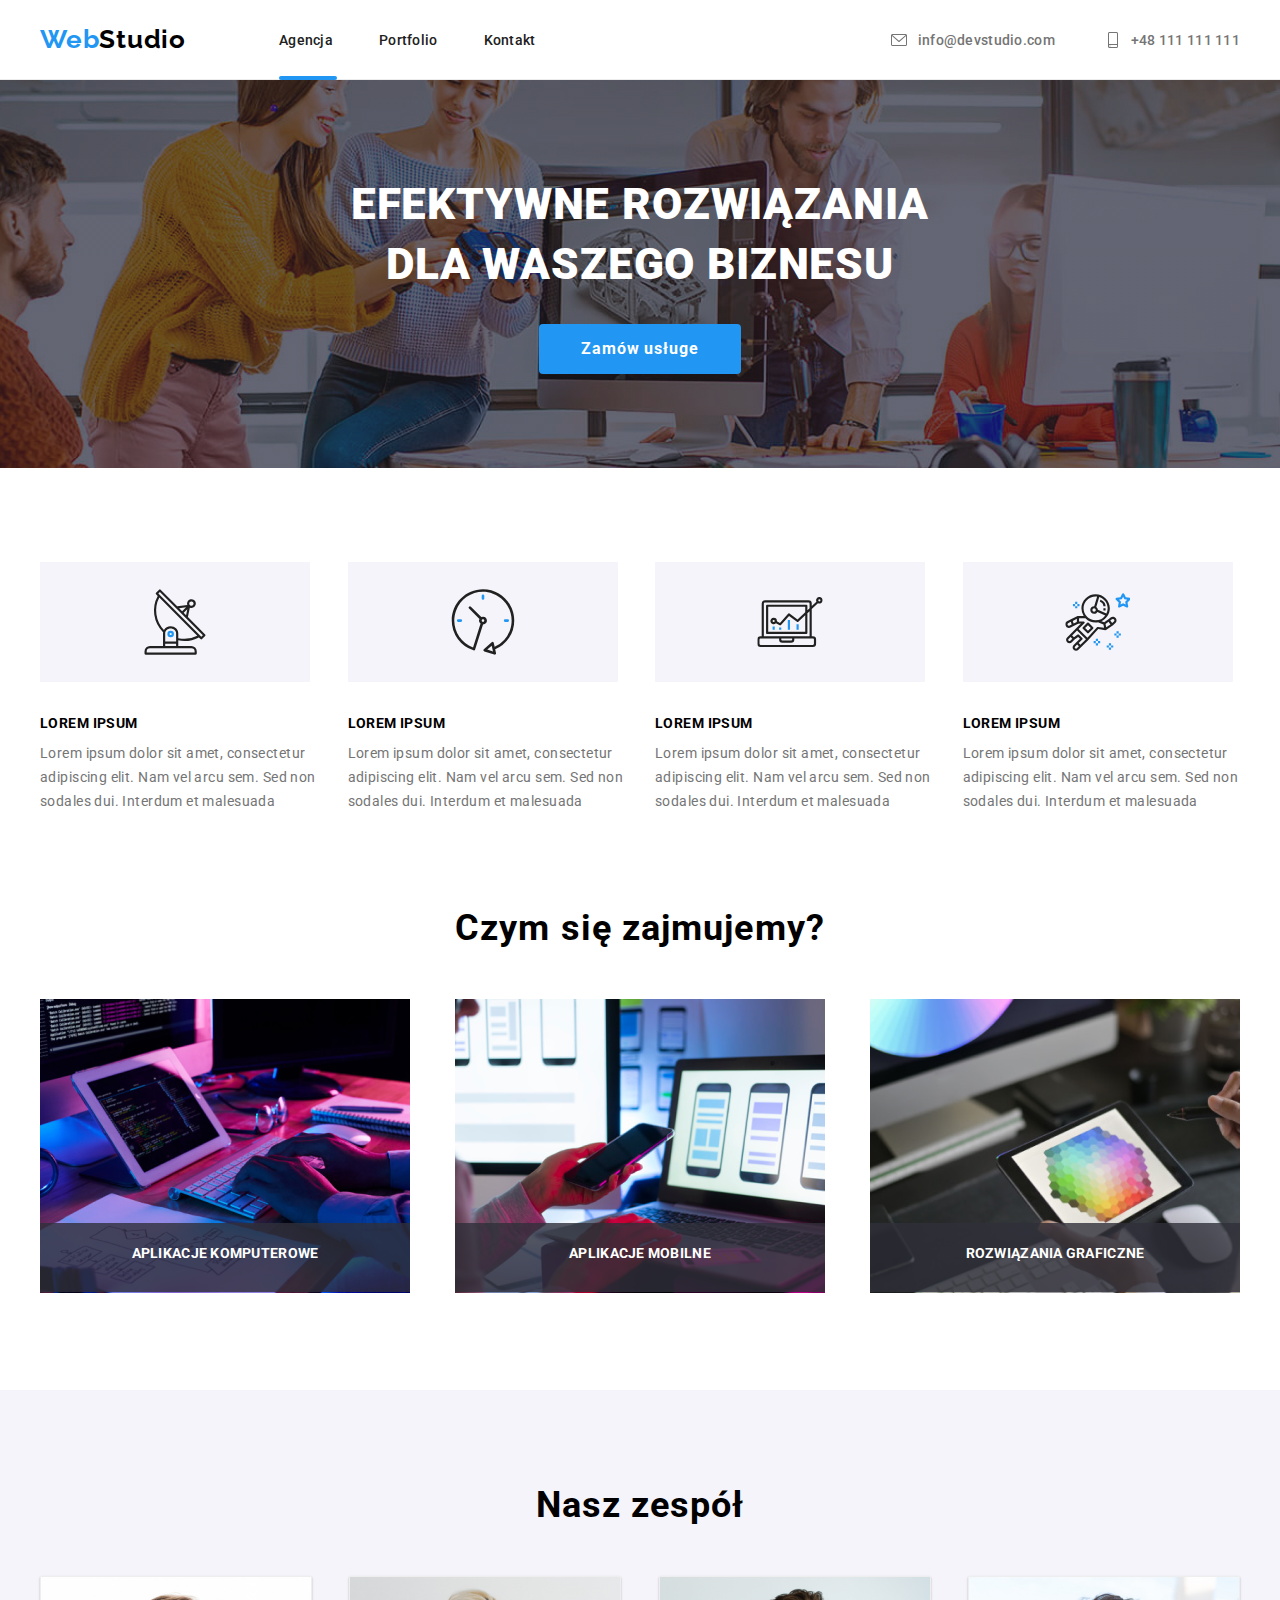
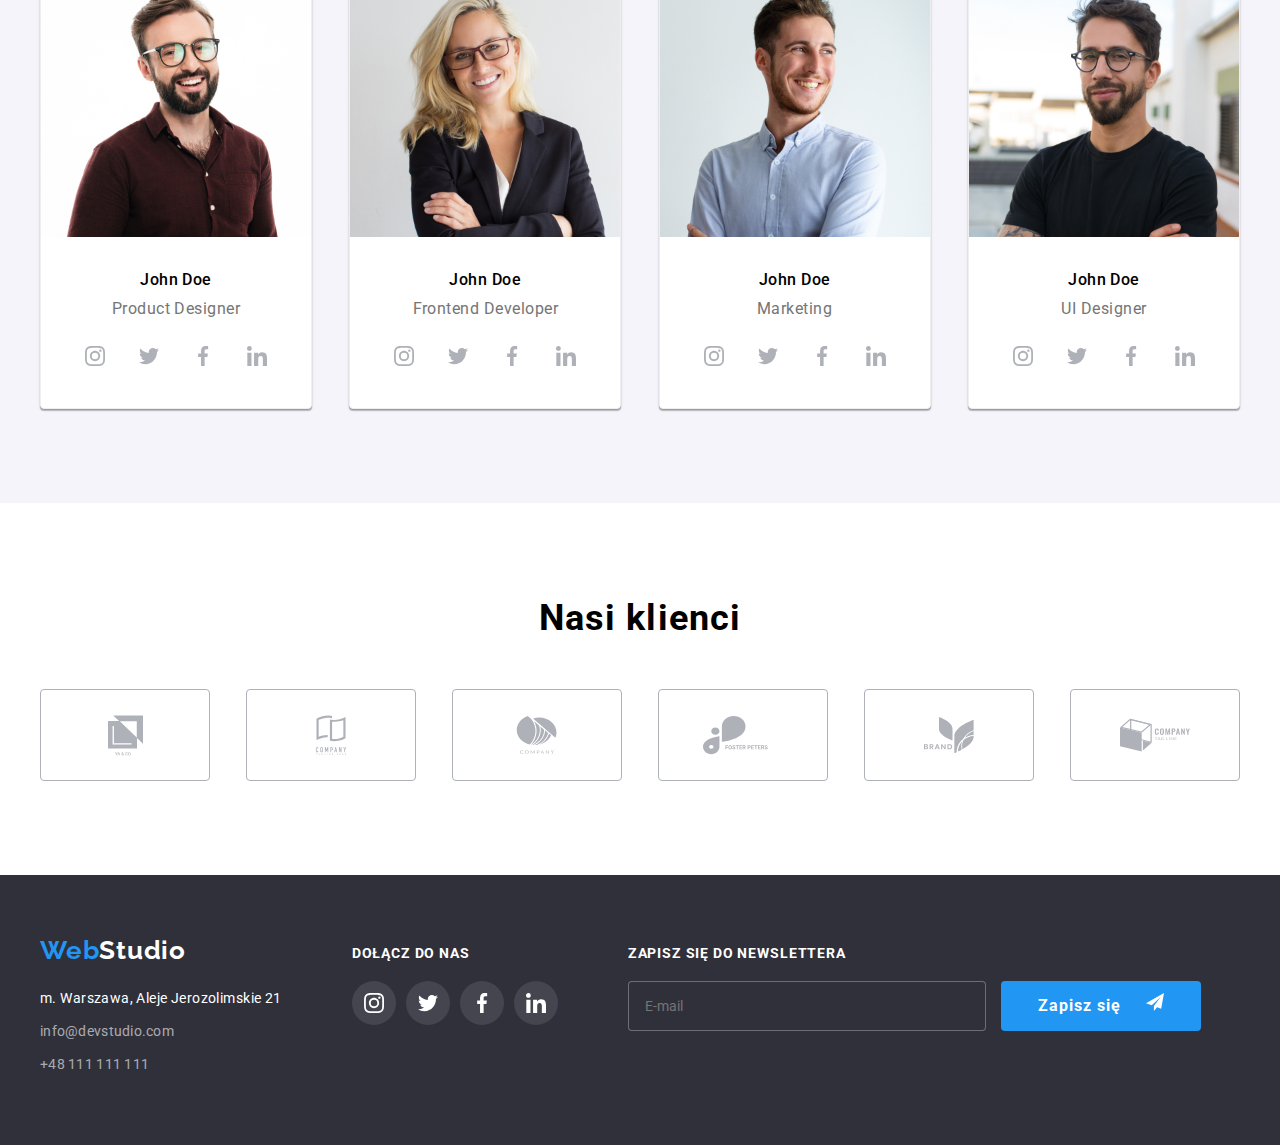
==== commit 2fe08e8f: "d" ====
--- a/index.html
+++ b/index.html
@@ -61,7 +61,7 @@
               <svg class="lorem_section__icon" width="65.32px" height="70px">
                 <use href="./images/icons.svg#icon-antenna-1"></use>
               </svg>
-              <h3>LOREM IPSUM</h3>
+              <h3 class="lorem_section__heading">LOREM IPSUM</h3>
               <p class="lorem_section__text">
                 Lorem ipsum dolor sit amet, consectetur adipiscing elit. Nam vel arcu sem. Sed non
                 sodales dui. Interdum et malesuada
@@ -71,7 +71,7 @@
               <svg class="lorem_section__icon" width="65.32px" height="70px">
                 <use href="./images/icons.svg#icon-clock-1"></use>
               </svg>
-              <h3>LOREM IPSUM</h3>
+              <h3 class="lorem_section__heading">LOREM IPSUM</h3>
               <p class="lorem_section__text">
                 Lorem ipsum dolor sit amet, consectetur adipiscing elit. Nam vel arcu sem. Sed non
                 sodales dui. Interdum et malesuada
@@ -81,7 +81,7 @@
               <svg class="lorem_section__icon" width="65.32px" height="70px">
                 <use href="./images/icons.svg#icon-diagram-1"></use>
               </svg>
-              <h3>LOREM IPSUM</h3>
+              <h3 class="lorem_section__heading">LOREM IPSUM</h3>
               <p class="lorem_section__text">
                 Lorem ipsum dolor sit amet, consectetur adipiscing elit. Nam vel arcu sem. Sed non
                 sodales dui. Interdum et malesuada
@@ -91,7 +91,7 @@
               <svg class="lorem_section__icon" width="65.32px" height="70px">
                 <use href="./images/icons.svg#icon-astronaut-1"></use>
               </svg>
-              <h3>LOREM IPSUM</h3>
+              <h3 class="lorem_section__heading">LOREM IPSUM</h3>
               <p class="lorem_section__text">
                 Lorem ipsum dolor sit amet, consectetur adipiscing elit. Nam vel arcu sem. Sed non
                 sodales dui. Interdum et malesuada
@@ -100,10 +100,10 @@
           </ul>
         </div>
       </section>
-      <section class="section what_we_do_section">
+      <section class="section section--zero-padding-top">
         <div class="container">
-          <h2>Czym się zajmujemy?</h2>
-          <ul class="what_we_do_section__table">
+          <h2 class="section__title">Czym się zajmujemy?</h2>
+          <ul class="what_we_do_section">
             <li class="what_we_do_section__photo">
               <img
                 src="images/writing-on-tablet.png"
@@ -134,31 +134,31 @@
           </ul>
         </div>
       </section>
-      <section class="section our_team">
+      <section class="section section--grey-bg-color">
         <div class="container">
-          <h2>Nasz zespół</h2>
-          <ul class="our_team__table">
+          <h2 class="section__title">Nasz zespół</h2>
+          <ul class="our_team">
             <li class="card">
               <img src="images/worker-1.jpg" alt="worker 1" width="270" height="260" />
               <h3 class="card__name">John Doe</h3>
               <p class="card__position">Product Designer</p>
-              <ul class="card__icon">
-                <li class="card__icon--hover">
+              <ul class="card__icons">
+                <li class="card__circle">
                   <svg height="20px" width="20px">
                     <use href="./images/icons.svg#icon-instagram-2-1"></use>
                   </svg>
                 </li>
-                <li class="card__icon--hover">
+                <li class="card__circle">
                   <svg height="20px" width="20px">
                     <use href="./images/icons.svg#icon-twitter-1"></use>
                   </svg>
                 </li>
-                <li class="card__icon--hover">
+                <li class="card__circle">
                   <svg height="20px" width="20px">
                     <use href="./images/icons.svg#icon-facebook-1-1"></use>
                   </svg>
                 </li>
-                <li class="card__icon--hover">
+                <li class="card__circle">
                   <svg height="20px" width="20px">
                     <use href="./images/icons.svg#icon-linkedin-1-1"></use>
                   </svg>
@@ -169,23 +169,23 @@
               <img src="images/worker-2.jpg" alt="worker 2" width="270" height="260" />
               <h3 class="card__name">John Doe</h3>
               <p class="card__position">Frontend Developer</p>
-              <ul class="card__icon">
-                <li class="card__icon--hover">
+              <ul class="card__icons">
+                <li class="card__circle">
                   <svg height="20px" width="20px">
                     <use href="./images/icons.svg#icon-instagram-2-1"></use>
                   </svg>
                 </li>
-                <li class="card__icon--hover">
+                <li class="card__circle">
                   <svg height="20px" width="20px">
                     <use href="./images/icons.svg#icon-twitter-1"></use>
                   </svg>
                 </li>
-                <li class="card__icon--hover">
+                <li class="card__circle">
                   <svg height="20px" width="20px">
                     <use href="./images/icons.svg#icon-facebook-1-1"></use>
                   </svg>
                 </li>
-                <li class="card__icon--hover">
+                <li class="card__circle">
                   <svg height="20px" width="20px">
                     <use href="./images/icons.svg#icon-linkedin-1-1"></use>
                   </svg>
@@ -196,23 +196,23 @@
               <img src="images/worker-3.jpg" alt="worker 3" width="270" height="260" />
               <h3 class="card__name">John Doe</h3>
               <p class="card__position">Marketing</p>
-              <ul class="card__icon">
-                <li class="card__icon--hover">
+              <ul class="card__icons">
+                <li class="card__circle">
                   <svg height="20px" width="20px">
                     <use href="./images/icons.svg#icon-instagram-2-1"></use>
                   </svg>
                 </li>
-                <li class="card__icon--hover">
+                <li class="card__circle">
                   <svg height="20px" width="20px">
                     <use href="./images/icons.svg#icon-twitter-1"></use>
                   </svg>
                 </li>
-                <li class="card__icon--hover">
+                <li class="card__circle">
                   <svg height="20px" width="20px">
                     <use href="./images/icons.svg#icon-facebook-1-1"></use>
                   </svg>
                 </li>
-                <li class="card__icon--hover">
+                <li class="card__circle">
                   <svg height="20px" width="20px">
                     <use href="./images/icons.svg#icon-linkedin-1-1"></use>
                   </svg>
@@ -223,23 +223,23 @@
               <img src="images/worker-4.jpg" alt="worker 4" width="270" height="260" />
               <h3 class="card__name">John Doe</h3>
               <p class="card__position">UI Designer</p>
-              <ul class="card__icon">
-                <li class="card__icon--hover">
+              <ul class="card__icons">
+                <li class="card__circle">
                   <svg height="20px" width="20px">
                     <use href="./images/icons.svg#icon-instagram-2-1"></use>
                   </svg>
                 </li>
-                <li class="card__icon--hover">
+                <li class="card__circle">
                   <svg height="20px" width="20px">
                     <use href="./images/icons.svg#icon-twitter-1"></use>
                   </svg>
                 </li>
-                <li class="card__icon--hover">
+                <li class="card__circle">
                   <svg height="20px" width="20px">
                     <use href="./images/icons.svg#icon-facebook-1-1"></use>
                   </svg>
                 </li>
-                <li class="card__icon--hover">
+                <li class="card__circle">
                   <svg height="20px" width="20px">
                     <use href="./images/icons.svg#icon-linkedin-1-1"></use>
                   </svg>
@@ -251,7 +251,7 @@
       </section>
       <section class="section">
         <div class="container">
-          <h2>Nasi klienci</h2>
+          <h2 class="section__title">Nasi klienci</h2>
           <ul class="our_clients_section">
             <li class="our_clients_section__icon">
               <svg height="46.7px" width="41px">
--- a/css/main.min.css
+++ b/css/main.min.css
@@ -1 +1 @@
-header{border-bottom:1px solid #ececec}.header{display:-webkit-box;display:-ms-flexbox;display:flex;-webkit-box-pack:justify;-ms-flex-pack:justify;justify-content:space-between;background-color:#fff;font-weight:500;padding:24px 0}.header__nav,.header .navigation,.header .contact{display:-webkit-box;display:-ms-flexbox;display:flex;-webkit-box-align:center;-ms-flex-align:center;align-items:center}.logo{font-family:Raleway,sans-serif;font-size:26px;font-weight:700;line-height:31px;letter-spacing:.03em;color:#2196f3}.logo__accent{color:#000}.navigation{margin-left:93px;-webkit-column-gap:46px;-moz-column-gap:46px;column-gap:46px}.navigation__link--underline::after{content:"";display:block;position:absolute;width:58px;height:4px;border-radius:2px;top:76px;background-color:#2196f3}.navigation__link{color:#212121}.navigation__link:hover{color:#2196f3;-webkit-transition-duration:250ms;transition-duration:250ms;-webkit-transition-property:color;transition-property:color}.contact{-webkit-column-gap:50px;-moz-column-gap:50px;column-gap:50px;fill:#757575}.contact__link{color:#757575;-webkit-box-align:center;-ms-flex-align:center;align-items:center;display:-webkit-box;display:-ms-flexbox;display:flex;-webkit-column-gap:10px;-moz-column-gap:10px;column-gap:10px}.contact__link:hover,.contact__link:focus{color:#2196f3;fill:#2196f3;-webkit-transition-duration:250ms;transition-duration:250ms;-webkit-transition-property:color,fill;transition-property:color,fill}.slogan{background:-webkit-gradient(linear, left top, left bottom, from(rgba(47, 48, 58, 0.4)), to(rgba(47, 48, 58, 0.4))),url(../images/people-in-work.jpg);background:linear-gradient(rgba(47, 48, 58, 0.4), rgba(47, 48, 58, 0.4)),url(../images/people-in-work.jpg);background-size:cover;margin:0 auto;color:#fff;letter-spacing:.06em;text-align:center;padding:200px 0;background-size:1600px;background-repeat:no-repeat;background-position:center}.slogan__text{font-size:44px;font-weight:900;line-height:60px;margin-bottom:30px}.slogan__button{background-color:#2196f3;border-color:#2196f3;color:#fff;font-size:16px;line-height:30px;letter-spacing:.06em;border-radius:4px;cursor:pointer;border:none;padding:10px 42px;font-weight:700}.lorem_section{display:-webkit-box;display:-ms-flexbox;display:flex;-webkit-box-pack:justify;-ms-flex-pack:justify;justify-content:space-between;-webkit-column-gap:30px;-moz-column-gap:30px;column-gap:30px}.lorem_section__icon{width:270px;height:120px;background-color:#f5f4fa;margin-bottom:30px;padding:25px 102.34px}.lorem_section__text{font-size:14px;font-weight:400;line-height:24px;letter-spacing:.03em;color:#757575}.what_we_do_section{padding-top:0}.what_we_do_section__table{display:-webkit-box;display:-ms-flexbox;display:flex;-webkit-box-pack:justify;-ms-flex-pack:justify;justify-content:space-between;-webkit-column-gap:30px;-moz-column-gap:30px;column-gap:30px}.what_we_do_section__photo{position:relative}.what_we_do_section__description{background-color:rgba(47,48,58,.8);font-family:Roboto,sans-serif;font-weight:700;font-size:14px;color:#fff;position:absolute;inset:224px 0 4px 0;display:-webkit-box;display:-ms-flexbox;display:flex;-webkit-box-pack:center;-ms-flex-pack:center;justify-content:center;text-align:center;padding-top:22px;z-index:1}.our_team{background-color:#f5f4fa}.our_team__table{display:-webkit-box;display:-ms-flexbox;display:flex;-webkit-box-pack:justify;-ms-flex-pack:justify;justify-content:space-between;-webkit-column-gap:30px;-moz-column-gap:30px;column-gap:30px}.card{border:1px solid #eee;background-color:#fff;-webkit-box-shadow:0px 1px 3px rgba(0,0,0,.12),0px 1px 1px rgba(0,0,0,.14),0px 2px 1px rgba(0,0,0,.2);box-shadow:0px 1px 3px rgba(0,0,0,.12),0px 1px 1px rgba(0,0,0,.14),0px 2px 1px rgba(0,0,0,.2);border-radius:0px 0px 4px 4px;text-align:center}.card__name{font-size:16px;font-weight:500;line-height:19px;letter-spacing:.03em;padding-top:30px;padding-bottom:10px}.card__position{font-size:16px;font-weight:400;line-height:19px;letter-spacing:.03em;padding-bottom:16px;color:#757575}.card__icon{display:-webkit-box;display:-ms-flexbox;display:flex;-webkit-box-pack:center;-ms-flex-pack:center;justify-content:center;fill:#afb1b8;-webkit-column-gap:10px;-moz-column-gap:10px;column-gap:10px;padding-bottom:30px}.card__icon--hover{width:44px;height:44px;border-radius:50%;display:-webkit-box;display:-ms-flexbox;display:flex;-webkit-box-pack:center;-ms-flex-pack:center;justify-content:center;-webkit-box-align:center;-ms-flex-align:center;align-items:center}.card__icon--hover:hover{background-color:#2196f3;cursor:pointer;fill:#fff;-webkit-transition-duration:250ms;transition-duration:250ms;-webkit-transition-property:background-color,fill;transition-property:background-color,fill}.our_clients_section{display:-webkit-box;display:-ms-flexbox;display:flex;-webkit-box-pack:justify;-ms-flex-pack:justify;justify-content:space-between;-webkit-column-gap:30px;-moz-column-gap:30px;column-gap:30px;fill:#afb1b8}.our_clients_section__icon{width:170px;height:92px;border:1px solid #afb1b8;border-radius:4px;display:-webkit-box;display:-ms-flexbox;display:flex;-webkit-box-pack:center;-ms-flex-pack:center;justify-content:center;-webkit-box-align:center;-ms-flex-align:center;align-items:center}.our_clients_section__icon:hover{cursor:pointer;border-color:#2196f3;fill:#2196f3;-webkit-transition-duration:250ms;transition-duration:250ms;-webkit-transition-property:border-color,fill;transition-property:border-color,fill}footer{background-color:#2f303a}.footer{padding:60px 0}.footer__container{display:-webkit-box;display:-ms-flexbox;display:flex;gap:70px}.footer__logo{display:inline-block;font-family:Raleway,sans-serif;color:#2196f3;font-size:26px;font-weight:700;line-height:31px;letter-spacing:.03em;margin-bottom:20px}.footer__logo--accent{color:#fff}.footer__heading{font-family:Roboto;font-weight:700;font-size:14px;color:#fff;margin-bottom:10px}.adress{font-style:normal}.adress .adress,.adress__city{font-size:14px;line-height:24px;letter-spacing:.03em;color:#fff;margin-bottom:9px}.adress__contact{display:inline-block;color:rgba(255,255,255,.6);line-height:24px;margin-bottom:9px}.adress__contact:hover{color:#2196f3;-webkit-transition-duration:250ms;transition-duration:250ms;-webkit-transition-property:color;transition-property:color}.icon{display:-webkit-box;display:-ms-flexbox;display:flex;-webkit-box-pack:center;-ms-flex-pack:center;justify-content:center;fill:#afb1b8;-webkit-column-gap:10px;-moz-column-gap:10px;column-gap:10px;padding-bottom:30px}.icon__box{background-color:rgba(255,255,255,.1);fill:#fff;width:44px;height:44px;border-radius:50%;display:-webkit-box;display:-ms-flexbox;display:flex;-webkit-box-pack:center;-ms-flex-pack:center;justify-content:center;-webkit-box-align:center;-ms-flex-align:center;align-items:center}.icon__box:hover{background-color:#2196f3;cursor:pointer;fill:#fff;-webkit-transition-duration:250ms;transition-duration:250ms;-webkit-transition-property:background-color,fill;transition-property:background-color,fill}.newsletter__input{border:1px solid rgba(255,255,255,.3);border-radius:4px;background-color:#2f303a;width:358px;height:50px;padding-left:16px;color:#eee}.newsletter__button{background-color:#2196f3;color:#fff;font-size:16px;line-height:30px;letter-spacing:.06em;border-radius:4px;cursor:pointer;border:none;font-weight:700;width:200px;height:50px;margin-left:12px}.newsletter__icon{margin-left:20px}.bookmarks_section{display:-webkit-box;display:-ms-flexbox;display:flex;-webkit-box-pack:center;-ms-flex-pack:center;justify-content:center;-webkit-column-gap:8px;-moz-column-gap:8px;column-gap:8px}.bookmarks_section__buttons{font-size:16px;font-weight:500;line-height:26px;letter-spacing:.03em;cursor:pointer;border:none;border-radius:4px;padding:6px 22px;margin-inline:8px}.bookmarks_section__buttons:hover{background-color:#2196f3;color:#fff;-webkit-box-shadow:0px 3px 1px rgba(0,0,0,.1),0px 1px 2px rgba(0,0,0,.08),0px 2px 2px rgba(0,0,0,.12);box-shadow:0px 3px 1px rgba(0,0,0,.1),0px 1px 2px rgba(0,0,0,.08),0px 2px 2px rgba(0,0,0,.12);-webkit-transition-duration:250ms;transition-duration:250ms;-webkit-transition-property:background-color,color,-webkit-box-shadow;transition-property:background-color,color,-webkit-box-shadow;transition-property:background-color,color,box-shadow;transition-property:background-color,color,box-shadow,-webkit-box-shadow}.tiles_section{display:-webkit-box;display:-ms-flexbox;display:flex;-webkit-box-pack:justify;-ms-flex-pack:justify;justify-content:space-between;-ms-flex-wrap:wrap;flex-wrap:wrap;gap:30px;margin-top:50px}.tiles_section__table{border:1px solid #eee}.tiles_section__table:hover{cursor:pointer;-webkit-box-shadow:0px 1px 1px rgba(0,0,0,.12),0px 4px 4px rgba(0,0,0,.06),1px 4px 6px rgba(0,0,0,.16);box-shadow:0px 1px 1px rgba(0,0,0,.12),0px 4px 4px rgba(0,0,0,.06),1px 4px 6px rgba(0,0,0,.16);-webkit-transition-duration:250ms;transition-duration:250ms;-webkit-transition-property:-webkit-box-shadow;transition-property:-webkit-box-shadow;transition-property:box-shadow;transition-property:box-shadow, -webkit-box-shadow}.tiles_section__modal{position:relative;overflow:hidden}.tiles_section__modal--desription{background-color:rgba(33,150,243,.9);width:100%;height:100%;color:#fff;font-family:Roboto,sans-serif;font-weight:400;font-size:18px;line-height:28px;position:absolute;bottom:-100%;-webkit-transition:250ms;transition:250ms;padding:49px 45px 49px 24px}.tiles_section__table:hover .tiles_section__modal--desription{bottom:0px}.tiles_section__reustarants_name{padding:20px 24px 2px 24px}.tiles_section__reustarants_name--specification{padding:2px 24px 20px 24px;color:#757575}.is-hidden{opacity:0;visibility:hidden;pointer-events:none}.backdrop_section{position:fixed;left:0;top:0;width:100%;height:100%;background-color:rgba(0,0,0,.2);display:-webkit-box;display:-ms-flexbox;display:flex;-webkit-box-pack:center;-ms-flex-pack:center;justify-content:center;-webkit-box-align:center;-ms-flex-align:center;align-items:center;z-index:10}.backdrop_section__modal{position:relative;width:528px;height:581px;background-color:#fff;padding:40px}.backdrop_section__close_btn{position:absolute;top:8px;right:8px;width:30px;height:30px;background-color:#fff;border:1px solid rgba(0,0,0,.1);border-radius:50%;cursor:pointer}.backdrop_section__heading{text-align:center;font-family:Roboto,sans-serif;font-weight:700;font-size:20px;line-height:23.44px}.backdrop_section__column *{display:-webkit-box;display:-ms-flexbox;display:flex;-webkit-box-orient:vertical;-webkit-box-direction:normal;-ms-flex-direction:column;flex-direction:column}.backdrop_form{margin-bottom:10px}.backdrop_form__label{margin-bottom:4px}.backdrop_form__input{border:solid 1px rgba(33,33,33,.2);border-radius:4px;height:40px;padding-left:40px}.backdrop_form__input--comment{height:120px;resize:none;padding:12px 16px}.backdrop_form__icon{position:absolute;margin-top:5.5%;margin-left:3%}.backdrop_form__input:hover~.backdrop_form__icon{fill:#2196f3}.backdrop_form__input:hover,.backdrop_form__input:focus{border:solid 1px #2196f3;border-radius:4px;outline:none}.backdrop_form__input:focus~.backdrop_form__icon{fill:#2196f3}.backdrop_form__button{background-color:#2196f3;border-color:#2196f3;color:#fff;font-size:16px;line-height:30px;letter-spacing:.06em;border-radius:4px;cursor:pointer;border:none;padding:10px 42px;font-weight:700;max-width:200px;margin:0 auto;margin-top:20px}.backdrop_form--inline *{display:inline}.backdrop_form__policy{color:#2196f3;text-decoration:underline}.backdrop_form__checkbox{width:16px;height:15px;-webkit-appearance:none;-moz-appearance:none;appearance:none;padding-left:24px}.backdrop_form__checkbox--checked::before{display:block;position:absolute;content:"";width:16px;height:15px;border:#212121 solid 2px;border-radius:3px}.backdrop_form__checkbox--checked{position:relative;cursor:pointer}.backdrop_form__checkbox--icon{position:absolute;right:96.4%;visibility:hidden}.backdrop_form__checkbox:checked~.backdrop_form__checkbox--icon{visibility:visible}.backdrop_form__checkbox:checked~.backdrop_form__checkbox--checked::before{border:none}*{margin:0;padding:0}ul{list-style:none}a{text-decoration:none}body{font-family:Roboto,sans-serif;font-size:14px;font-weight:400;line-height:16px;letter-spacing:.02em}footer{background-color:#2f303a}h2{font-size:36px;font-weight:700;line-height:42px;letter-spacing:.03em;text-align:center;padding-bottom:50px}h3{font-size:14px;font-weight:700;line-height:16px;letter-spacing:.03em;padding-bottom:10px}h4{font-size:18px;font-weight:700;line-height:36px;letter-spacing:.06em}p{font-size:16px;font-weight:400;line-height:30px;letter-spacing:.03em}.container{max-width:1200px;margin:0 auto;width:100%}.section{padding:94px 0}/*# sourceMappingURL=main.min.css.map */+header{border-bottom:1px solid #ececec}.header{display:-webkit-box;display:-ms-flexbox;display:flex;-webkit-box-pack:justify;-ms-flex-pack:justify;justify-content:space-between;background-color:#fff;font-weight:500;padding:24px 0}.header__nav,.header .navigation,.header .contact{display:-webkit-box;display:-ms-flexbox;display:flex;-webkit-box-align:center;-ms-flex-align:center;align-items:center}.logo{font-family:Raleway,sans-serif;font-size:26px;font-weight:700;line-height:31px;letter-spacing:.03em;color:#2196f3;text-decoration:none}.logo__accent{color:#000}.navigation{margin-left:93px;-webkit-column-gap:46px;-moz-column-gap:46px;column-gap:46px}.navigation__link--underline::after{content:"";display:block;position:absolute;width:58px;height:4px;border-radius:2px;top:76px;background-color:#2196f3}.navigation__link{color:#212121;text-decoration:none}.navigation__link:hover{color:#2196f3;-webkit-transition-duration:250ms;transition-duration:250ms;-webkit-transition-property:color;transition-property:color}.contact{-webkit-column-gap:50px;-moz-column-gap:50px;column-gap:50px;fill:#757575}.contact__link{color:#757575;-webkit-box-align:center;-ms-flex-align:center;align-items:center;display:-webkit-box;display:-ms-flexbox;display:flex;-webkit-column-gap:10px;-moz-column-gap:10px;column-gap:10px;text-decoration:none}.contact__link:hover,.contact__link:focus{color:#2196f3;fill:#2196f3;-webkit-transition-duration:250ms;transition-duration:250ms;-webkit-transition-property:color,fill;transition-property:color,fill}.slogan{background:-webkit-gradient(linear, left top, left bottom, from(rgba(47, 48, 58, 0.4)), to(rgba(47, 48, 58, 0.4))),url(../images/people-in-work.jpg);background:linear-gradient(rgba(47, 48, 58, 0.4), rgba(47, 48, 58, 0.4)),url(../images/people-in-work.jpg);background-size:cover;margin:0 auto;color:#fff;letter-spacing:.06em;text-align:center;padding:200px 0;background-size:1600px;background-repeat:no-repeat;background-position:center}.slogan__text{font-size:44px;font-weight:900;line-height:60px;margin-bottom:30px}.slogan__button{background-color:#2196f3;border-color:#2196f3;color:#fff;font-size:16px;line-height:30px;letter-spacing:.06em;border-radius:4px;cursor:pointer;border:none;padding:10px 42px;font-weight:700}.lorem_section{display:-webkit-box;display:-ms-flexbox;display:flex;-webkit-box-pack:justify;-ms-flex-pack:justify;justify-content:space-between;-webkit-column-gap:30px;-moz-column-gap:30px;column-gap:30px}.lorem_section__heading{font-size:14px;font-weight:700;line-height:16px;letter-spacing:.03em;padding-bottom:10px}.lorem_section__icon{width:270px;height:120px;background-color:#f5f4fa;margin-bottom:30px;padding:25px 102.34px}.lorem_section__text{font-size:14px;font-weight:400;line-height:24px;letter-spacing:.03em;color:#757575}.what_we_do_section{display:-webkit-box;display:-ms-flexbox;display:flex;-webkit-box-pack:justify;-ms-flex-pack:justify;justify-content:space-between;-webkit-column-gap:30px;-moz-column-gap:30px;column-gap:30px}.what_we_do_section__photo{position:relative}.what_we_do_section__description{background-color:rgba(47,48,58,.8);font-family:Roboto,sans-serif;font-weight:700;font-size:14px;color:#fff;position:absolute;inset:224px 0 4px 0;display:-webkit-box;display:-ms-flexbox;display:flex;-webkit-box-pack:center;-ms-flex-pack:center;justify-content:center;text-align:center;padding-top:22px;z-index:1}.our_team{display:-webkit-box;display:-ms-flexbox;display:flex;-webkit-box-pack:justify;-ms-flex-pack:justify;justify-content:space-between;-webkit-column-gap:30px;-moz-column-gap:30px;column-gap:30px}.card{border:1px solid #eee;background-color:#fff;-webkit-box-shadow:0px 1px 3px rgba(0,0,0,.12),0px 1px 1px rgba(0,0,0,.14),0px 2px 1px rgba(0,0,0,.2);box-shadow:0px 1px 3px rgba(0,0,0,.12),0px 1px 1px rgba(0,0,0,.14),0px 2px 1px rgba(0,0,0,.2);border-radius:0px 0px 4px 4px;text-align:center}.card__name{font-size:16px;font-weight:500;line-height:19px;letter-spacing:.03em;padding-top:30px;padding-bottom:10px}.card__position{font-size:16px;font-weight:400;line-height:19px;letter-spacing:.03em;padding-bottom:16px;color:#757575}.card__icons{display:-webkit-box;display:-ms-flexbox;display:flex;-webkit-box-pack:center;-ms-flex-pack:center;justify-content:center;fill:#afb1b8;-webkit-column-gap:10px;-moz-column-gap:10px;column-gap:10px;padding-bottom:30px}.card__circle{width:44px;height:44px;border-radius:50%;display:-webkit-box;display:-ms-flexbox;display:flex;-webkit-box-pack:center;-ms-flex-pack:center;justify-content:center;-webkit-box-align:center;-ms-flex-align:center;align-items:center}.card__circle:hover{background-color:#2196f3;cursor:pointer;fill:#fff;-webkit-transition-duration:250ms;transition-duration:250ms;-webkit-transition-property:background-color,fill;transition-property:background-color,fill}.our_clients_section{display:-webkit-box;display:-ms-flexbox;display:flex;-webkit-box-pack:justify;-ms-flex-pack:justify;justify-content:space-between;-webkit-column-gap:30px;-moz-column-gap:30px;column-gap:30px;fill:#afb1b8}.our_clients_section__icon{width:170px;height:92px;border:1px solid #afb1b8;border-radius:4px;display:-webkit-box;display:-ms-flexbox;display:flex;-webkit-box-pack:center;-ms-flex-pack:center;justify-content:center;-webkit-box-align:center;-ms-flex-align:center;align-items:center}.our_clients_section__icon:hover{cursor:pointer;border-color:#2196f3;fill:#2196f3;-webkit-transition-duration:250ms;transition-duration:250ms;-webkit-transition-property:border-color,fill;transition-property:border-color,fill}.footer{background-color:#2f303a;padding:60px 0}.footer__container{display:-webkit-box;display:-ms-flexbox;display:flex;gap:70px}.footer__logo{display:inline-block;font-family:Raleway,sans-serif;color:#2196f3;font-size:26px;font-weight:700;line-height:31px;letter-spacing:.03em;margin-bottom:20px;text-decoration:none}.footer__logo--accent{color:#fff}.footer__heading{font-family:Roboto;font-weight:700;font-size:14px;color:#fff;margin-bottom:10px;line-height:36px;letter-spacing:.06em}.adress{font-style:normal}.adress .adress,.adress__city{font-size:14px;line-height:24px;letter-spacing:.03em;color:#fff;margin-bottom:9px}.adress__contact{display:inline-block;color:rgba(255,255,255,.6);line-height:24px;margin-bottom:9px;text-decoration:none}.adress__contact:hover{color:#2196f3;-webkit-transition-duration:250ms;transition-duration:250ms;-webkit-transition-property:color;transition-property:color}.icon{display:-webkit-box;display:-ms-flexbox;display:flex;-webkit-box-pack:center;-ms-flex-pack:center;justify-content:center;fill:#afb1b8;-webkit-column-gap:10px;-moz-column-gap:10px;column-gap:10px;padding-bottom:30px}.icon__box{background-color:rgba(255,255,255,.1);fill:#fff;width:44px;height:44px;border-radius:50%;display:-webkit-box;display:-ms-flexbox;display:flex;-webkit-box-pack:center;-ms-flex-pack:center;justify-content:center;-webkit-box-align:center;-ms-flex-align:center;align-items:center}.icon__box:hover{background-color:#2196f3;cursor:pointer;fill:#fff;-webkit-transition-duration:250ms;transition-duration:250ms;-webkit-transition-property:background-color,fill;transition-property:background-color,fill}.newsletter__input{border:1px solid rgba(255,255,255,.3);border-radius:4px;background-color:#2f303a;width:358px;height:50px;padding-left:16px;color:#eee}.newsletter__button{background-color:#2196f3;color:#fff;font-size:16px;line-height:30px;letter-spacing:.06em;border-radius:4px;cursor:pointer;border:none;font-weight:700;width:200px;height:50px;margin-left:12px}.newsletter__icon{margin-left:20px}.bookmarks_section{display:-webkit-box;display:-ms-flexbox;display:flex;-webkit-box-pack:center;-ms-flex-pack:center;justify-content:center;-webkit-column-gap:8px;-moz-column-gap:8px;column-gap:8px}.bookmarks_section__buttons{font-size:16px;font-weight:500;line-height:26px;letter-spacing:.03em;cursor:pointer;border:none;border-radius:4px;padding:6px 22px;margin-inline:8px}.bookmarks_section__buttons:hover{background-color:#2196f3;color:#fff;-webkit-box-shadow:0px 3px 1px rgba(0,0,0,.1),0px 1px 2px rgba(0,0,0,.08),0px 2px 2px rgba(0,0,0,.12);box-shadow:0px 3px 1px rgba(0,0,0,.1),0px 1px 2px rgba(0,0,0,.08),0px 2px 2px rgba(0,0,0,.12);-webkit-transition-duration:250ms;transition-duration:250ms;-webkit-transition-property:background-color,color,-webkit-box-shadow;transition-property:background-color,color,-webkit-box-shadow;transition-property:background-color,color,box-shadow;transition-property:background-color,color,box-shadow,-webkit-box-shadow}.tiles_section{display:-webkit-box;display:-ms-flexbox;display:flex;-webkit-box-pack:justify;-ms-flex-pack:justify;justify-content:space-between;-ms-flex-wrap:wrap;flex-wrap:wrap;gap:30px;margin-top:50px}.tiles_section__table{border:1px solid #eee}.tiles_section__table:hover{cursor:pointer;-webkit-box-shadow:0px 1px 1px rgba(0,0,0,.12),0px 4px 4px rgba(0,0,0,.06),1px 4px 6px rgba(0,0,0,.16);box-shadow:0px 1px 1px rgba(0,0,0,.12),0px 4px 4px rgba(0,0,0,.06),1px 4px 6px rgba(0,0,0,.16);-webkit-transition-duration:250ms;transition-duration:250ms;-webkit-transition-property:-webkit-box-shadow;transition-property:-webkit-box-shadow;transition-property:box-shadow;transition-property:box-shadow, -webkit-box-shadow}.tiles_section__modal{position:relative;overflow:hidden}.tiles_section__desription{background-color:rgba(33,150,243,.9);width:100%;height:100%;color:#fff;font-family:Roboto,sans-serif;font-weight:400;font-size:18px;line-height:28px;position:absolute;bottom:-100%;-webkit-transition:250ms;transition:250ms;padding:49px 45px 49px 24px}.tiles_section__table:hover .tiles_section__desription{bottom:0px}.tiles_section__reustarants_name{padding:20px 24px 2px 24px;font-weight:700;font-size:18px;line-height:36px;letter-spacing:.06em}.tiles_section__specification{padding:2px 24px 20px 24px;color:#757575;font-size:16px;font-weight:400;line-height:30px;letter-spacing:.03em}.is-hidden{opacity:0;visibility:hidden;pointer-events:none}.backdrop_section{position:fixed;left:0;top:0;width:100%;height:100%;background-color:rgba(0,0,0,.2);display:-webkit-box;display:-ms-flexbox;display:flex;-webkit-box-pack:center;-ms-flex-pack:center;justify-content:center;-webkit-box-align:center;-ms-flex-align:center;align-items:center;z-index:10}.backdrop_section__modal{position:relative;width:528px;height:581px;background-color:#fff;padding:40px}.backdrop_section__close_btn{position:absolute;top:8px;right:8px;width:30px;height:30px;background-color:#fff;border:1px solid rgba(0,0,0,.1);border-radius:50%;cursor:pointer}.backdrop_section__heading{text-align:center;font-family:Roboto,sans-serif;font-weight:700;font-size:20px;line-height:23.44px}.backdrop_section__column *{display:-webkit-box;display:-ms-flexbox;display:flex;-webkit-box-orient:vertical;-webkit-box-direction:normal;-ms-flex-direction:column;flex-direction:column}.backdrop_form{margin-bottom:10px}.backdrop_form__label{margin-bottom:4px}.backdrop_form__input{border:solid 1px rgba(33,33,33,.2);border-radius:4px;height:40px;padding-left:40px}.backdrop_form__input--comment{height:120px;resize:none;padding:12px 16px}.backdrop_form__icon{position:absolute;margin-top:5.5%;margin-left:3%}.backdrop_form__input:hover~.backdrop_form__icon{fill:#2196f3}.backdrop_form__input:hover,.backdrop_form__input:focus{border:solid 1px #2196f3;border-radius:4px;outline:none}.backdrop_form__input:focus~.backdrop_form__icon{fill:#2196f3}.backdrop_form__button{background-color:#2196f3;border-color:#2196f3;color:#fff;font-size:16px;line-height:30px;letter-spacing:.06em;border-radius:4px;cursor:pointer;border:none;padding:10px 42px;font-weight:700;max-width:200px;margin:0 auto;margin-top:20px}.backdrop_form--inline *{display:inline}.backdrop_form__policy{color:#2196f3;text-decoration:underline}.backdrop_form__checkbox{width:16px;height:15px;-webkit-appearance:none;-moz-appearance:none;appearance:none;padding-left:24px}.backdrop_form__checkbox--checked::before{display:block;position:absolute;content:"";width:16px;height:15px;border:#212121 solid 2px;border-radius:3px}.backdrop_form__checkbox--checked{position:relative;cursor:pointer}.backdrop_form__checkbox--icon{position:absolute;right:96.4%;visibility:hidden}.backdrop_form__checkbox:checked~.backdrop_form__checkbox--icon{visibility:visible}.backdrop_form__checkbox:checked~.backdrop_form__checkbox--checked::before{border:none}*{margin:0;padding:0}ul{list-style:none}body{font-family:Roboto,sans-serif;font-size:14px;font-weight:400;line-height:16px;letter-spacing:.02em}.container{max-width:1200px;margin:0 auto;width:100%}.section{padding:94px 0}.section--zero-padding-top{padding-top:0}.section--grey-bg-color{background-color:#f5f4fa}.section__title{font-size:36px;font-weight:700;line-height:42px;letter-spacing:.03em;text-align:center;padding-bottom:50px}/*# sourceMappingURL=main.min.css.map */